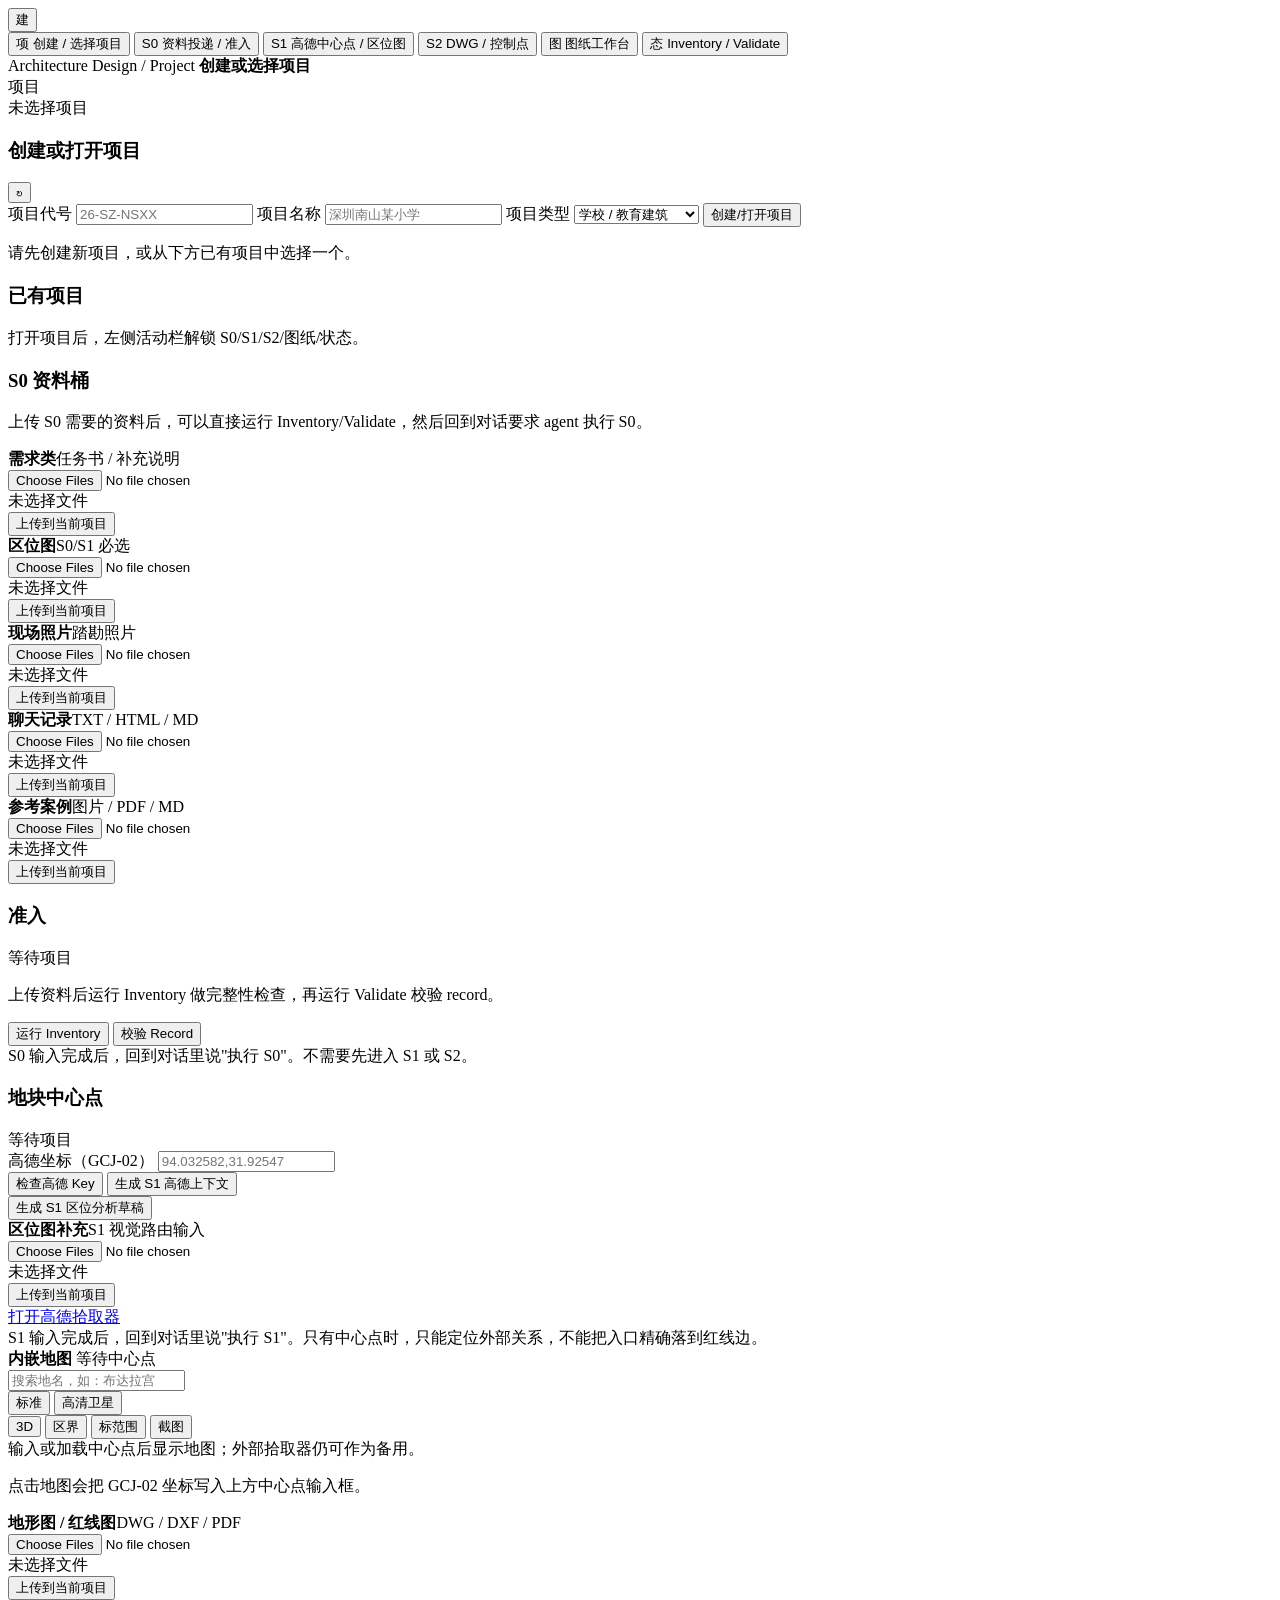
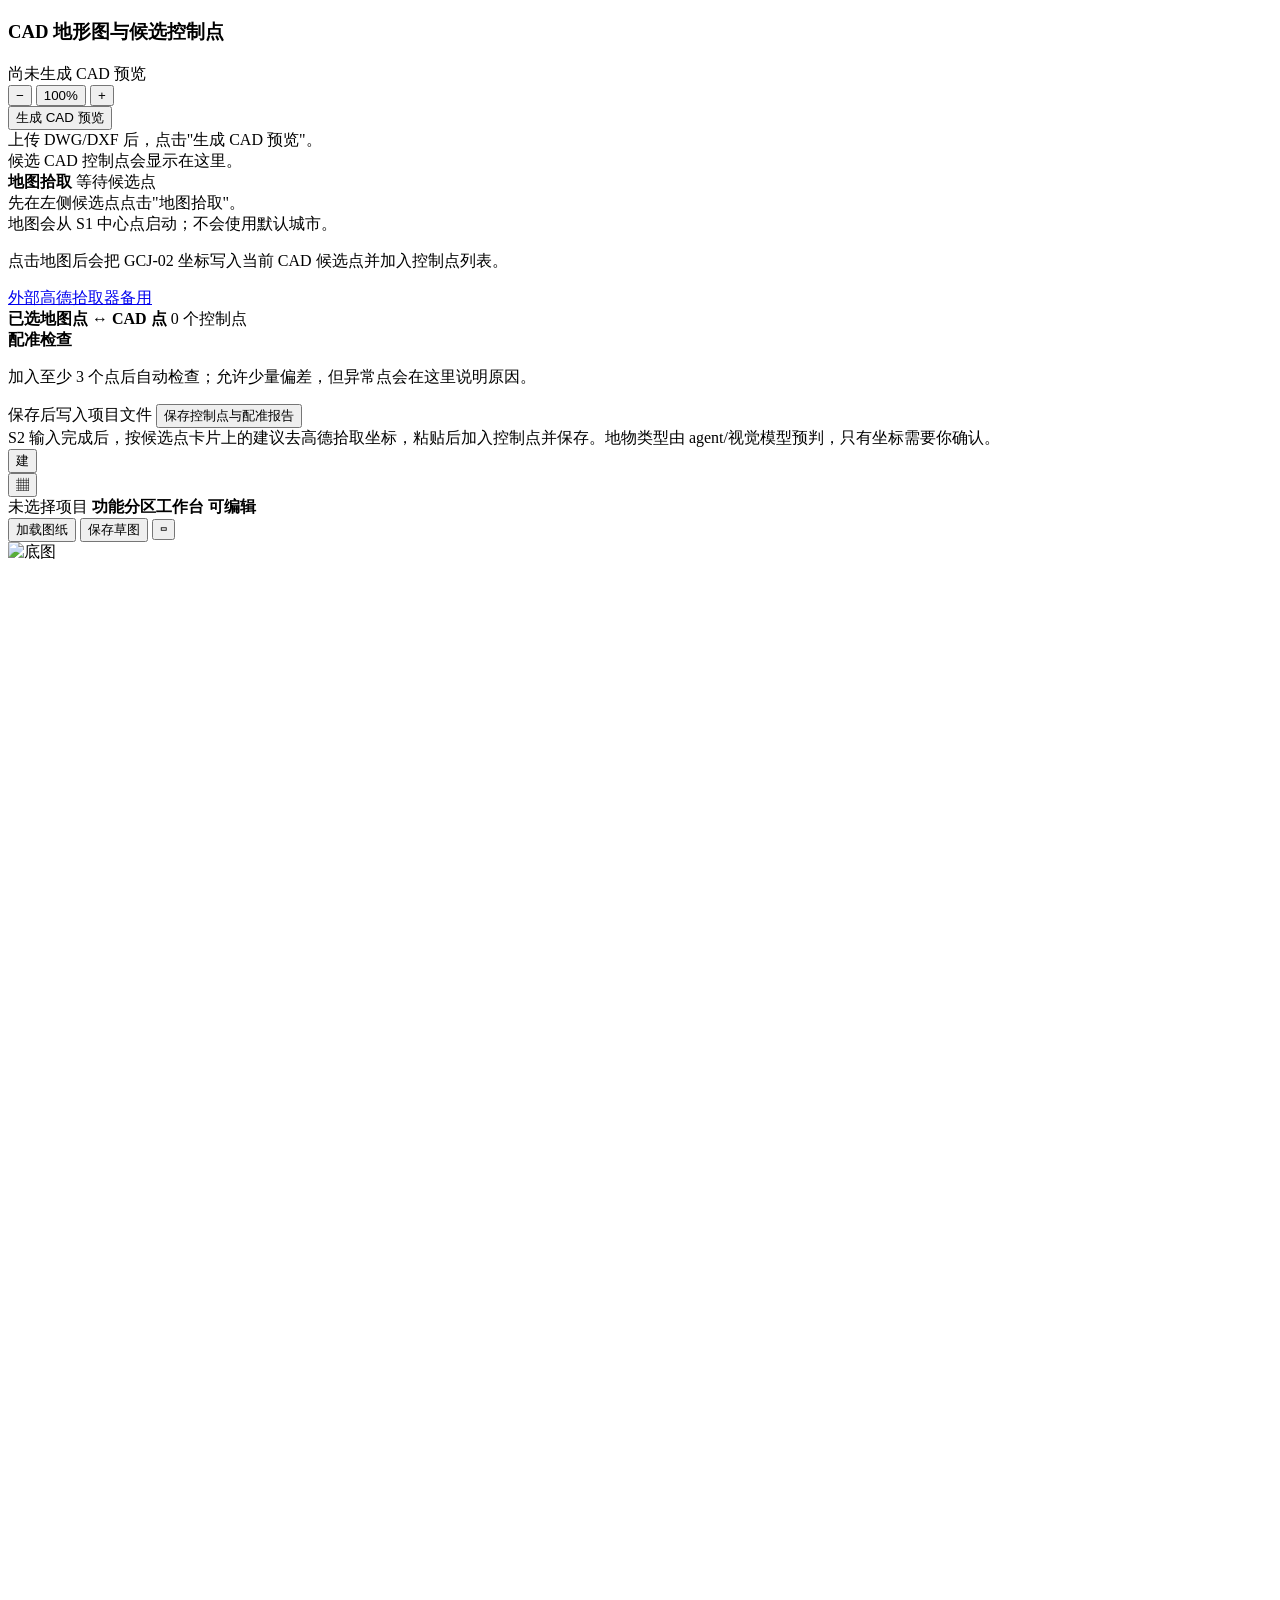
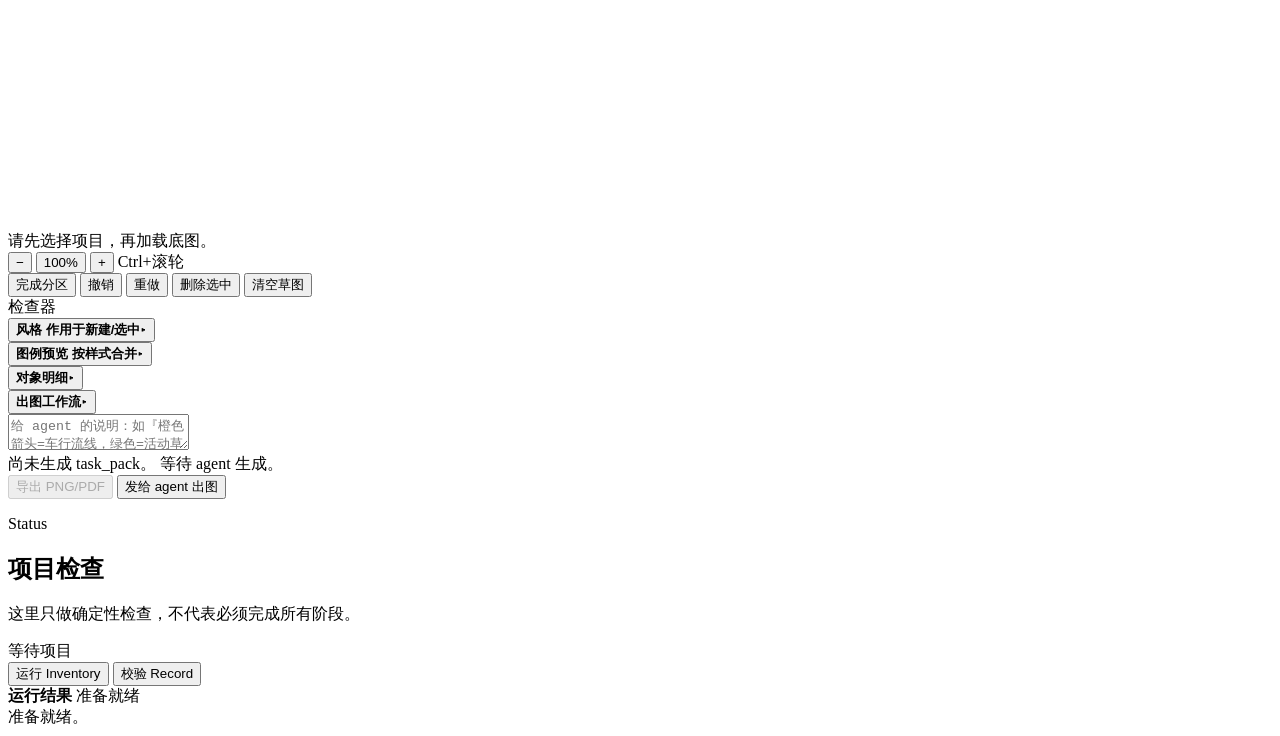
==== _tools/uploader/static/index.html @ 8efc7759 "feat(s1): add dual map mode, auto-draft, and coordinate fixes - Dual map mode: AMap standard + Tiand" ====
<!doctype html>
<html lang="zh-CN">
  <head>
    <meta charset="utf-8">
    <meta name="viewport" content="width=device-width, initial-scale=1">
    <title>Architecture Intake</title>
    <link rel="preconnect" href="https://fonts.googleapis.com">
    <link rel="preconnect" href="https://fonts.gstatic.com" crossorigin>
    <link href="https://fonts.googleapis.com/css2?family=IBM+Plex+Mono:wght@400;500;600&family=IBM+Plex+Sans+SC:wght@400;500;600;700&display=swap" rel="stylesheet">
    <link rel="stylesheet" href="/style.css">
    <link rel="stylesheet" href="/workbench/workbench.css">
    <script src="https://webapi.amap.com/loader.js"></script>
  </head>
  <body>
    <main class="studio-shell">
      <nav class="studio-act" aria-label="主导航">
        <button class="studio-logo" id="studioLogo" type="button" title="Architecture Design">建</button>
        <div class="studio-act-scroll">
          <button class="stage-tab studio-act-btn active" id="tabProject" data-page="project">
            <span class="glyph">项</span>
            <span class="tip">创建 / 选择项目</span>
          </button>
          <button class="stage-tab studio-act-btn locked" id="tabS0" data-page="s0">
            <span class="glyph">S0</span>
            <span class="tip">资料投递 / 准入</span>
          </button>
          <button class="stage-tab studio-act-btn locked" id="tabS1" data-page="s1">
            <span class="glyph">S1</span>
            <span class="tip">高德中心点 / 区位图</span>
          </button>
          <button class="stage-tab studio-act-btn locked" id="tabS2" data-page="s2">
            <span class="glyph">S2</span>
            <span class="tip">DWG / 控制点</span>
          </button>
          <button class="stage-tab studio-act-btn locked" id="tabWorkbench" data-page="workbench">
            <span class="glyph">图</span>
            <span class="tip">图纸工作台</span>
          </button>
          <button class="stage-tab studio-act-btn locked" id="tabStatus" data-page="status">
            <span class="glyph">态</span>
            <span class="tip">Inventory / Validate</span>
          </button>
        </div>
      </nav>

      <section class="studio-main">
        <header class="studio-top">
          <div class="studio-title">
            <span class="crumb" id="studioCrumb">Architecture Design / Project</span>
            <b id="studioTitle">创建或选择项目</b>
          </div>
          <span class="studio-badge" id="studioPageBadge">项目</span>
          <span class="studio-spacer"></span>
          <div class="status-pill" id="activeProject">未选择项目</div>
        </header>

        <section class="studio-pages page-shell">

          <section class="page active" data-page="project">
            <div class="studio-page-grid">
              <section class="studio-card">
                <div class="amap-head">
                  <h3>创建或打开项目</h3>
                  <button id="refreshProjects" class="icon-button" title="刷新项目">↻</button>
                </div>
                <div class="form-grid">
                  <label>
                    <span>项目代号</span>
                    <input id="projectCode" placeholder="26-SZ-NSXX" autocomplete="off">
                  </label>
                  <label>
                    <span>项目名称</span>
                    <input id="projectName" placeholder="深圳南山某小学" autocomplete="off">
                  </label>
                  <label>
                    <span>项目类型</span>
                    <select id="projectType">
                      <option value="school">学校 / 教育建筑</option>
                      <option value="residential">住宅</option>
                      <option value="commercial">商业 / 办公</option>
                      <option value="park">公园 / 景观</option>
                      <option value="street_scape">街角 / 街道更新</option>
                      <option value="renovation">改造 / 更新</option>
                      <option value="hospital">医院 / 医疗</option>
                      <option value="cultural">文化建筑</option>
                      <option value="industrial">产业 / 工业</option>
                      <option value="cultural_tourism">文旅 / 多节点项目</option>
                      <option value="unknown">暂不确定</option>
                    </select>
                  </label>
                  <button id="createProject" class="primary">创建/打开项目</button>
                </div>
                <p class="active-note" id="projectHint">请先创建新项目，或从下方已有项目中选择一个。</p>
              </section>
              <section class="studio-card">
                <h3>已有项目</h3>
                <div class="project-list" id="projectList"></div>
                <div class="handoff-note">打开项目后，左侧活动栏解锁 S0/S1/S2/图纸/状态。</div>
              </section>
            </div>
          </section>

          <section class="page" data-page="s0">
            <div class="studio-page-grid">
              <section class="studio-card">
                <h3>S0 资料桶</h3>
                <p id="s0Hint">上传 S0 需要的资料后，可以直接运行 Inventory/Validate，然后回到对话要求 agent 执行 S0。</p>
                <div class="grid stage-grid">
                  <article class="bucket" data-bucket="briefing">
                    <div class="bucket-head"><b>需求类</b><span>任务书 / 补充说明</span></div>
                    <input type="file" multiple>
                    <div class="bucket-state">未选择文件</div>
                    <button>上传到当前项目</button>
                  </article>
                  <article class="bucket required" data-bucket="location_map">
                    <div class="bucket-head"><b>区位图</b><span>S0/S1 必选</span></div>
                    <input type="file" accept=".png,.jpg,.jpeg,.pdf" multiple>
                    <div class="bucket-state">未选择文件</div>
                    <button>上传到当前项目</button>
                  </article>
                  <article class="bucket" data-bucket="site_photo">
                    <div class="bucket-head"><b>现场照片</b><span>踏勘照片</span></div>
                    <input type="file" accept=".jpg,.jpeg,.png,.heic" multiple>
                    <div class="bucket-state">未选择文件</div>
                    <button>上传到当前项目</button>
                  </article>
                  <article class="bucket" data-bucket="chat">
                    <div class="bucket-head"><b>聊天记录</b><span>TXT / HTML / MD</span></div>
                    <input type="file" accept=".txt,.html,.md" multiple>
                    <div class="bucket-state">未选择文件</div>
                    <button>上传到当前项目</button>
                  </article>
                  <article class="bucket" data-bucket="reference">
                    <div class="bucket-head"><b>参考案例</b><span>图片 / PDF / MD</span></div>
                    <input type="file" multiple>
                    <div class="bucket-state">未选择文件</div>
                    <button>上传到当前项目</button>
                  </article>
                </div>
              </section>
              <aside class="studio-card">
                <div class="amap-head">
                  <h3>准入</h3>
                  <div class="gate" id="gateStatus">等待项目</div>
                </div>
                <p>上传资料后运行 Inventory 做完整性检查，再运行 Validate 校验 record。</p>
                <div class="action-row">
                  <button id="runInventory" class="primary">运行 Inventory</button>
                  <button id="runValidate">校验 Record</button>
                </div>
                <div class="handoff-note">
                  S0 输入完成后，回到对话里说"执行 S0"。不需要先进入 S1 或 S2。
                </div>
              </aside>
            </div>
          </section>

          <section class="page" data-page="s1">
            <div class="studio-page-grid">
              <aside class="studio-card">
                <div class="amap-head">
                  <h3>地块中心点</h3>
                  <span id="amapStatus">等待项目</span>
                </div>
                <label>
                  <span>高德坐标（GCJ-02）</span>
                  <input id="centerLocation" placeholder="94.032582,31.92547" autocomplete="off">
                </label>
                <div class="inline-actions">
                  <button id="checkAmap">检查高德 Key</button>
                  <button id="saveCenter" class="primary">生成 S1 高德上下文</button>
                </div>
                <div class="inline-actions">
                  <button id="autoDraftS1" class="primary">生成 S1 区位分析草稿</button>
                </div>
                <article class="bucket required" data-bucket="location_map">
                  <div class="bucket-head"><b>区位图补充</b><span>S1 视觉路由输入</span></div>
                  <input type="file" accept=".png,.jpg,.jpeg,.pdf" multiple>
                  <div class="bucket-state">未选择文件</div>
                  <button>上传到当前项目</button>
                </article>
                <a class="button-link" href="https://lbs.amap.com/tools/picker?utm_source=chatgpt.com" target="_blank" rel="noreferrer">打开高德拾取器</a>
                <div class="handoff-note">
                  S1 输入完成后，回到对话里说"执行 S1"。只有中心点时，只能定位外部关系，不能把入口精确落到红线边。
                </div>
              </aside>
              <section class="amap-panel" id="s1AmapPanel">
                <div class="amap-head">
                  <b>内嵌地图</b>
                  <span id="s1AmapStatus">等待中心点</span>
                </div>
                <div class="amap-toolbar-row">
                  <div class="amap-search-wrap">
                    <input id="s1AmapSearch" placeholder="搜索地名，如：布达拉宫" autocomplete="off">
                    <div id="s1AmapSearchResults" class="amap-search-results" hidden></div>
                  </div>
                </div>
                <div class="amap-toolbar-row">
                  <div class="amap-toggle-group">
                    <button id="s1MapStd" class="amap-toggle-btn active" title="标准地图">标准</button>
                    <button id="s1MapTdt" class="amap-toggle-btn" title="天地图高清卫星">高清卫星</button>
                  </div>
                  <button id="s1Map3D" class="amap-sm-btn" title="切换3D视角">3D</button>
                  <button id="s1DistrictBtn" class="amap-sm-btn" title="显示行政区边界">区界</button>
                  <button id="s1DrawBtn" class="amap-sm-btn" title="标记范围">标范围</button>
                  <button id="s1ScreenshotBtn" class="amap-sm-btn" title="截图保存">截图</button>
                </div>
                <div class="amap-map" id="s1AmapMap">
                  <div class="map-empty">输入或加载中心点后显示地图；外部拾取器仍可作为备用。</div>
                </div>
                <div class="amap-map" id="s1TdtMap" style="display:none">
                  <div class="map-empty">天地图高清卫星</div>
                </div>
                <p class="amap-geocoder-result" id="s1AmapGeocoder"></p>
                <p class="map-hint" id="s1AmapHint">点击地图会把 GCJ-02 坐标写入上方中心点输入框。</p>
              </section>
            </div>
          </section>

          <section class="page" data-page="s2">
            <section class="s2-upload-row">
              <article class="bucket" data-bucket="topography">
                <div class="bucket-head"><b>地形图 / 红线图</b><span>DWG / DXF / PDF</span></div>
                <input type="file" multiple>
                <div class="bucket-state">未选择文件</div>
                <button>上传到当前项目</button>
              </article>
            </section>

            <div class="stale-banner" id="controlPointStaleBanner" hidden></div>

            <div class="studio-page-grid wide-left">
              <section class="studio-card cad-preview-panel">
                <div class="box-head">
                  <div>
                    <h3>CAD 地形图与候选控制点</h3>
                    <span id="cadPreviewStatus">尚未生成 CAD 预览</span>
                  </div>
                  <div class="cad-preview-actions">
                    <div class="cad-zoom-controls" aria-label="CAD 预览缩放">
                      <button id="cadZoomOut" type="button" title="缩小 CAD 预览">−</button>
                      <button id="cadZoomReset" type="button" title="重置 CAD 预览缩放">100%</button>
                      <button id="cadZoomIn" type="button" title="放大 CAD 预览">+</button>
                    </div>
                    <button id="runCadPreview" class="primary">生成 CAD 预览</button>
                  </div>
                </div>
                <div class="cad-preview-layout">
                  <div class="cad-preview-frame" id="cadPreviewFrame">
                    <div class="control-empty">上传 DWG/DXF 后，点击"生成 CAD 预览"。</div>
                  </div>
                  <div class="cad-candidate-list" id="cadCandidateList">
                    <div class="control-empty">候选 CAD 控制点会显示在这里。</div>
                  </div>
                </div>
              </section>

              <aside class="spatial-box s2-control-panel">
                <div class="amap-panel s2-map-panel" id="s2AmapPanel">
                  <div class="amap-head">
                    <b>地图拾取</b>
                    <span id="s2AmapStatus">等待候选点</span>
                  </div>
                  <div class="active-candidate" id="s2ActiveCandidate">先在左侧候选点点击"地图拾取"。</div>
                  <div class="amap-map" id="s2AmapMap">
                    <div class="map-empty">地图会从 S1 中心点启动；不会使用默认城市。</div>
                  </div>
                  <p class="map-hint" id="s2AmapHint">点击地图后会把 GCJ-02 坐标写入当前 CAD 候选点并加入控制点列表。</p>
                  <a class="map-fallback" href="https://lbs.amap.com/tools/picker?utm_source=chatgpt.com" target="_blank" rel="noreferrer">外部高德拾取器备用</a>
                </div>
                <div class="box-head">
                  <b>已选地图点 ↔ CAD 点</b>
                  <span id="controlStatus">0 个控制点</span>
                </div>
                <div class="control-list" id="controlList"></div>
                <div class="alignment-panel" id="alignmentPanel">
                  <b>配准检查</b>
                  <p>加入至少 3 个点后自动检查；允许少量偏差，但异常点会在这里说明原因。</p>
                </div>
                <div class="inline-actions">
                  <span class="save-hint">保存后写入项目文件</span>
                  <button id="saveControlPoints" class="primary">保存控制点与配准报告</button>
                </div>
              </aside>
            </div>

            <div class="handoff-note">
              S2 输入完成后，按候选点卡片上的建议去高德拾取坐标，粘贴后加入控制点并保存。地物类型由 agent/视觉模型预判，只有坐标需要你确认。
            </div>
          </section>

          <section class="page" data-page="workbench">
            <div class="wb3" id="drawingWorkbench">

              <!-- LEFT ACTIVITY RAIL -->
              <nav class="wb3-act">
                <button class="wb3-logo" id="wbHome" type="button" title="返回项目">建</button>
                <div class="wb3-act-scroll" id="drawingTabs" role="tablist" aria-label="技术图纸类型"></div>
                <input id="drawingType" type="hidden" value="functional_zoning">
                <div class="wb3-act-sep"></div>
                <div class="wb3-basewrap">
                  <button class="wb3-act-btn" id="toggleBasePanel" type="button" aria-expanded="false" title="底图设置">▦</button>
                  <div class="wb3-pop" id="basePanel" hidden>
                    <h5>底图设置</h5>
                    <label>底图路径<input id="baseImagePath" type="text" value="05_output/drawings/base/master_plan.jpg" autocomplete="off"></label>
                    <label>上传底图<input id="baseImageFile" type="file" accept=".jpg,.jpeg,.png"></label>
                    <button id="uploadBaseImage" class="wb3-btn">上传底图</button>
                  </div>
                </div>
              </nav>

              <!-- MAIN -->
              <div class="wb3-main">
                <header class="wb3-top">
                  <div class="wb3-title">
                    <span class="crumb" id="wbCrumb">未选择项目</span>
                    <b><span id="drawingWorkspaceTitle">功能分区工作台</span> <span class="wb3-badge workspace-state enabled" id="drawingWorkspaceState">可编辑</span></b>
                  </div>
                  <span class="wb3-spacer"></span>
                  <button class="wb3-btn" id="workbenchLoad" type="button">加载图纸</button>
                  <button class="wb3-btn primary" id="workbenchSave" type="button">保存草图</button>
                  <span class="wb3-topdiv"></span>
                  <button class="wb3-btn wb3-iconbtn on" id="toggleInspector" type="button" title="检查器面板">▭</button>
                </header>

                <div class="wb3-work" id="workbenchLayout">

                  <!-- CANVAS -->
                  <div class="wb3-stage-wrap">
                    <div class="workbench-canvas" id="workbenchCanvas">
                      <div class="workbench-stage" id="workbenchStage">
                        <img id="baseImage" alt="底图">
                        <svg id="sketchOverlay" viewBox="0 0 1 1" preserveAspectRatio="none"></svg>
                        <div class="workbench-empty" id="workbenchEmpty">请先选择项目，再加载底图。</div>
                      </div>
                    </div>
                    <div class="wb3-zoom">
                      <button id="canvasZoomOut" type="button">−</button>
                      <button class="wb3-zoomval" id="canvasZoomReset" type="button">100%</button>
                      <button id="canvasZoomIn" type="button">+</button>
                      <span class="wb3-zoomhint">Ctrl+滚轮</span>
                    </div>
                    <div class="wb3-dock">
                      <button class="key" id="finishObject" type="button">完成分区</button>
                      <span class="wb3-dockdiv"></span>
                      <button id="undoPoint" type="button">撤销</button>
                      <button id="redoAction" type="button">重做</button>
                      <span class="wb3-dockdiv"></span>
                      <button id="deleteObject" type="button">删除选中</button>
                      <button id="clearDraft" type="button">清空草图</button>
                    </div>
                    <div class="workbench-status" id="workbenchStatus" role="status" aria-live="polite"></div>
                  </div>

                  <!-- RIGHT INSPECTOR -->
                  <aside class="wb3-insp" id="workbenchInspector">
                    <div class="wb3-insp-head"><span>检查器</span></div>
                    <div class="wb3-insp-body">

                      <section class="wb3-sect open" data-sect="style">
                        <button class="wb3-sect-h" type="button"><b>风格 <span class="tag">作用于新建/选中</span></b><span class="chev">▸</span></button>
                        <div class="wb3-sect-c"><div class="drawing-specific-tools" id="drawingSpecificTools"></div></div>
                      </section>

                      <section class="wb3-sect open" data-sect="legend">
                        <button class="wb3-sect-h" type="button"><b>图例预览 <span class="tag">按样式合并</span></b><span class="chev">▸</span></button>
                        <div class="wb3-sect-c"><div id="zoneLegendPreview"></div></div>
                      </section>

                      <section class="wb3-sect open" data-sect="objects">
                        <button class="wb3-sect-h" type="button"><b>对象明细</b><span class="chev">▸</span></button>
                        <div class="wb3-sect-c"><div id="objectList" class="object-list"></div></div>
                      </section>

                      <section class="wb3-sect" data-sect="export">
                        <button class="wb3-sect-h" type="button"><b>出图工作流</b><span class="chev">▸</span></button>
                        <div class="wb3-sect-c">
                          <textarea id="taskUserNotes" rows="2" placeholder="给 agent 的说明：如『橙色箭头=车行流线，绿色=活动草坪』"></textarea>
                          <div class="wb3-flowrow">
                            <span class="wb3-flowstat" id="taskPackStatus">尚未生成 task_pack。</span>
                            <span class="wb3-flowstat" id="svgDraftStatus">等待 agent 生成。</span>
                          </div>
                          <object id="svgDraftPreview" type="image/svg+xml" data="" hidden></object>
                          <div class="wb3-flowbtns">
                            <button id="exportDrawing" class="wb3-btn" disabled>导出 PNG/PDF</button>
                            <button id="sendToAgent" class="wb3-btn primary">发给 agent 出图</button>
                          </div>
                        </div>
                      </section>

                    </div>
                  </aside>
                </div>
              </div>

              <!-- hidden elements JS depends on -->
              <div class="style-strip" id="styleStrip" hidden>当前风格：未加载</div>
              <p class="eyebrow" id="drawingWorkspaceDescription" hidden>标注功能区边界、名称和必要标签。</p>
              <div class="planned-workspace" id="plannedWorkspace" hidden>
                <b id="plannedTitle">该图纸工作台待设计</b>
                <p id="plannedDescription">请在对话中定义该图纸的对象类型、输入方式和输出目标后再启用。</p>
              </div>
              <div class="dirty-dialog" id="dirtyDialog" hidden role="dialog" aria-modal="true" aria-labelledby="dirtyDialogTitle">
                <div class="dirty-dialog-panel">
                  <b id="dirtyDialogTitle">当前图纸有未保存修改</b>
                  <p>切换图纸前，请选择如何处理当前草图。未完成的点位不会进入保存文件。</p>
                  <div class="dirty-dialog-actions">
                    <button id="dirtySaveSwitch" class="primary">保存并切换</button>
                    <button id="dirtyDiscardSwitch">丢弃并切换</button>
                    <button id="dirtyCancelSwitch">取消</button>
                  </div>
                </div>
              </div>
            </div>
          </section>

          <section class="page" data-page="status">
            <div class="page-head">
              <div>
                <p class="eyebrow">Status</p>
                <h2>项目检查</h2>
                <p>这里只做确定性检查，不代表必须完成所有阶段。</p>
              </div>
              <div class="gate" id="statusGate">等待项目</div>
            </div>

            <section class="panel action-panel">
              <div class="action-row">
                <button id="runInventoryStatus" class="primary">运行 Inventory</button>
                <button id="runValidateStatus">校验 Record</button>
              </div>
            </section>

            <section class="result-panel">
              <div class="result-title">
                <b>运行结果</b>
                <span id="resultHint">准备就绪</span>
              </div>
              <div id="output" class="human-output">准备就绪。</div>
            </section>
          </section>

        </section>
      </section>
    </main>
    <script src="/app.js"></script>
    <script src="/workbench/workbench_model.js"></script>
    <script src="/workbench/workbench.js"></script>
  </body>
</html>
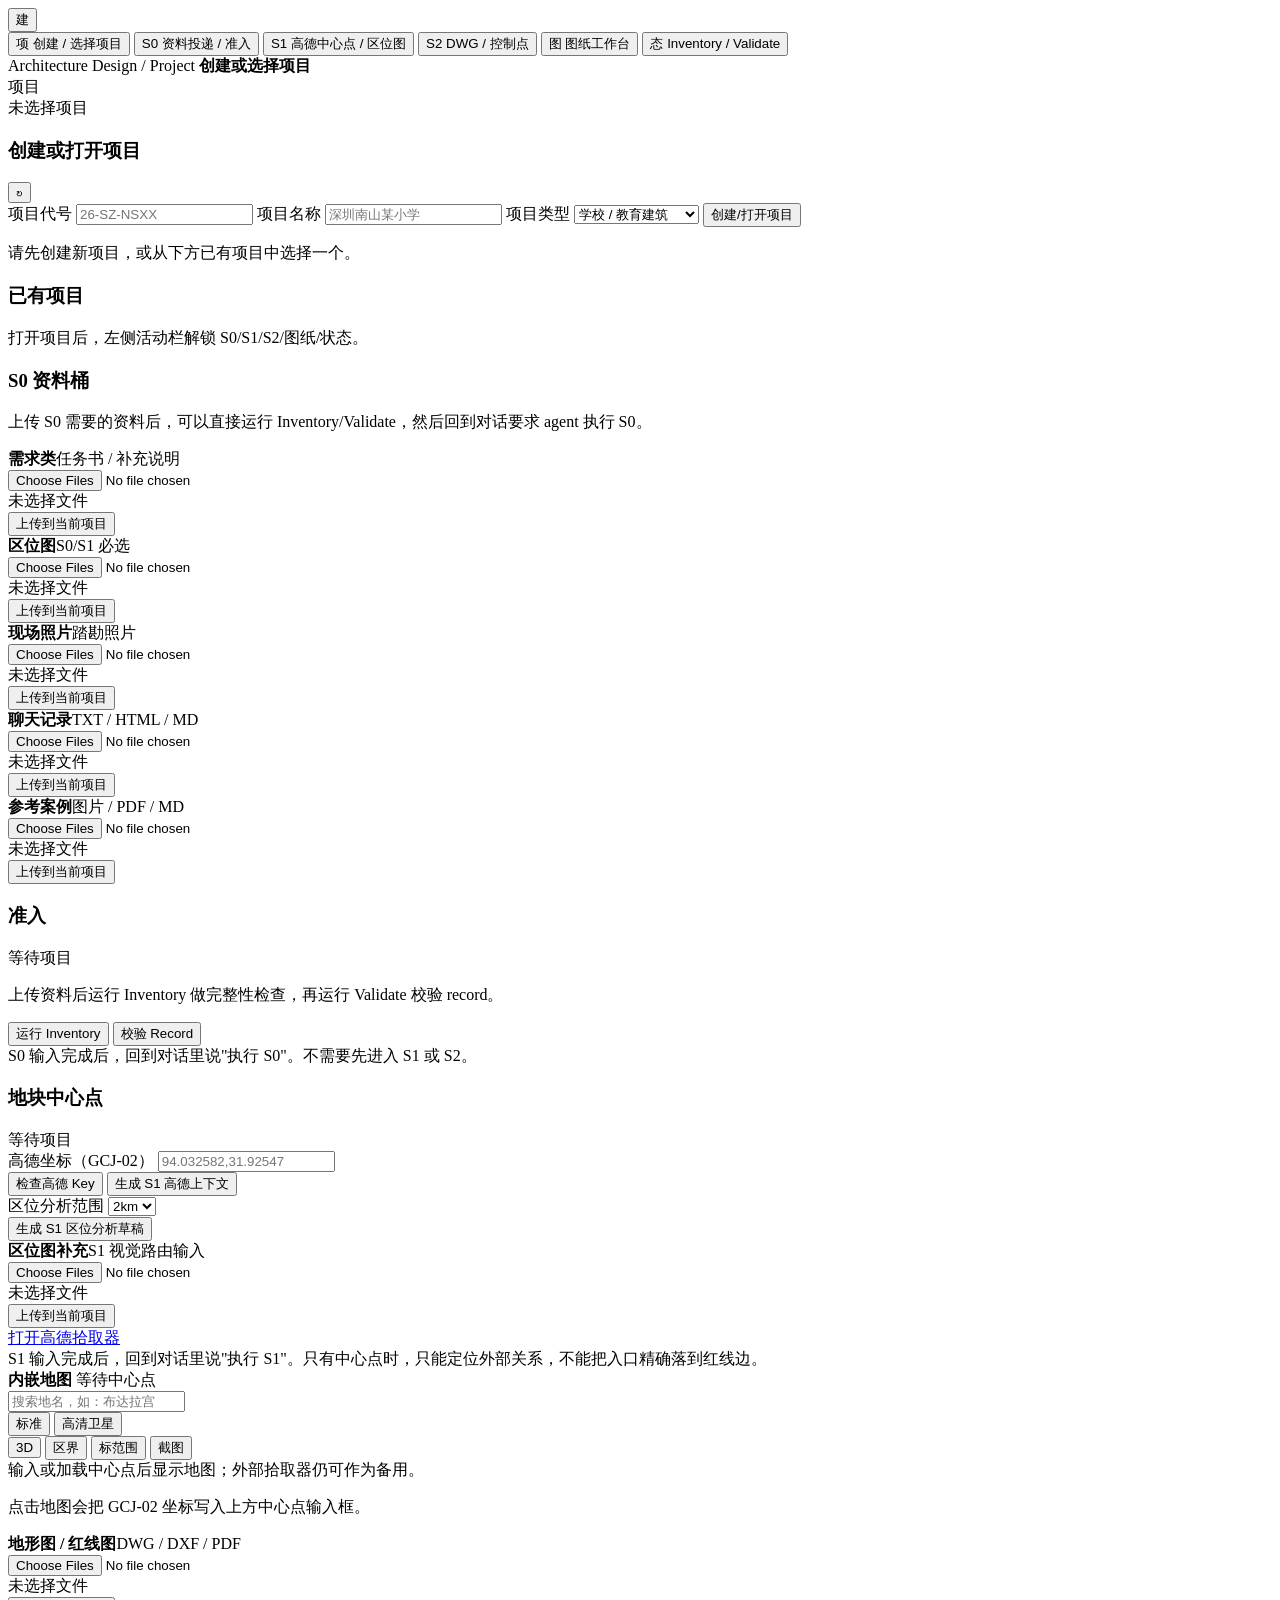
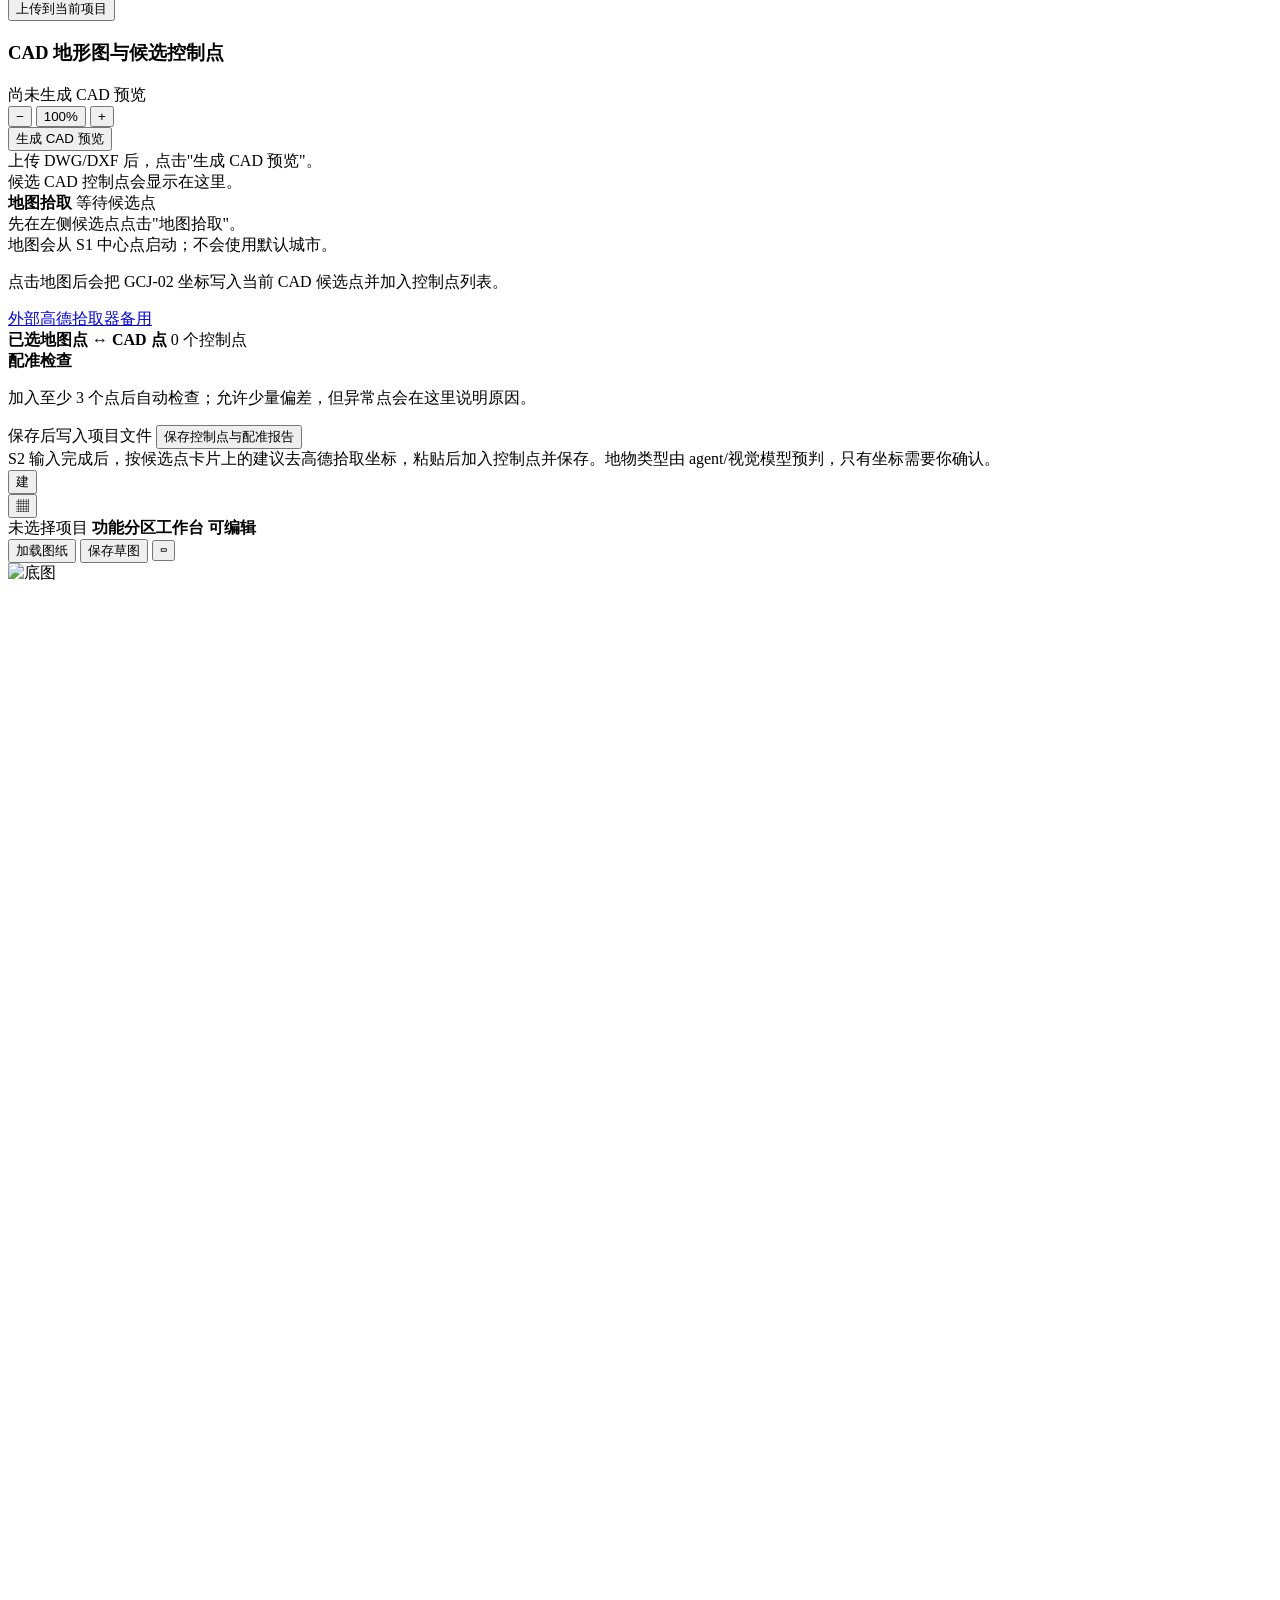
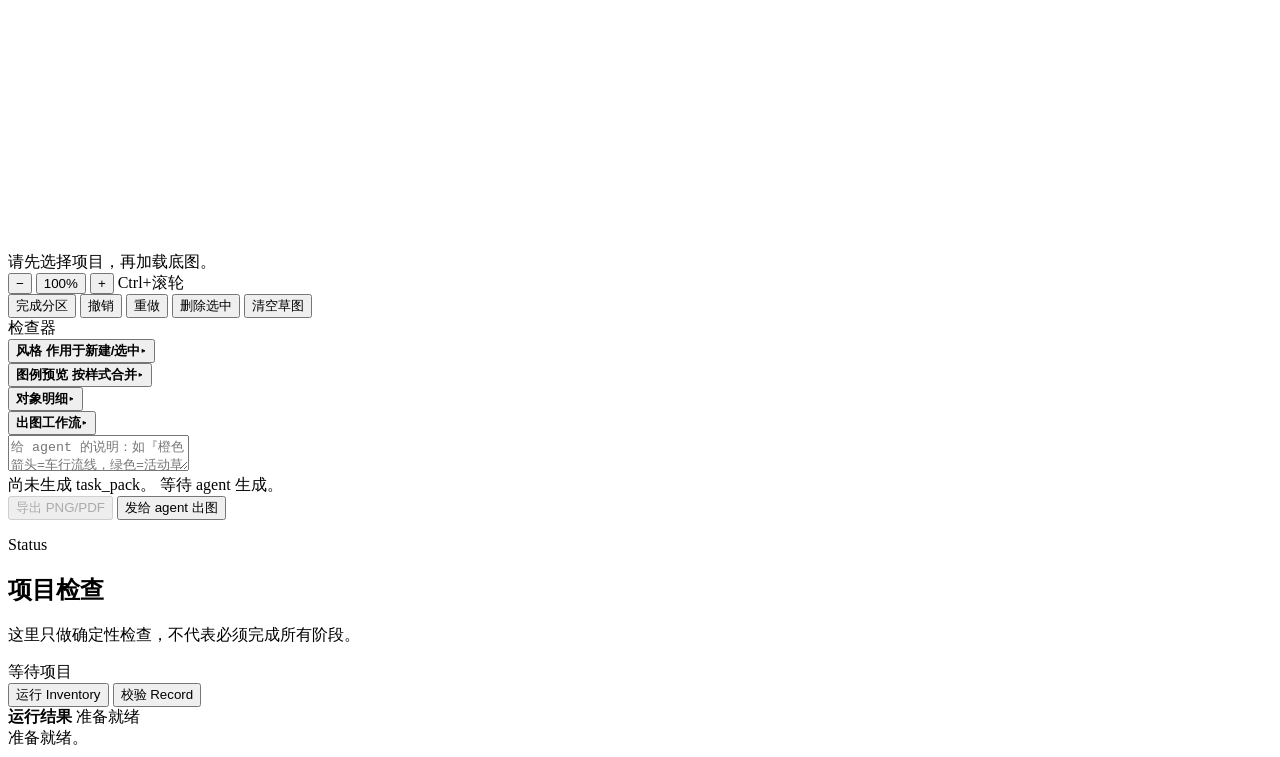
==== commit 1fb39ae0: "feat(s1): style location snapshot preview" ====
--- a/_tools/uploader/static/index.html
+++ b/_tools/uploader/static/index.html
@@ -170,9 +170,17 @@
                   <button id="checkAmap">检查高德 Key</button>
                   <button id="saveCenter" class="primary">生成 S1 高德上下文</button>
                 </div>
+                <label>
+                  <span>区位分析范围</span>
+                  <select id="s1SnapshotRadius">
+                    <option value="2000" selected>2km</option>
+                    <option value="1000">1km</option>
+                  </select>
+                </label>
                 <div class="inline-actions">
                   <button id="autoDraftS1" class="primary">生成 S1 区位分析草稿</button>
                 </div>
+                <div id="s1SnapshotPreview" class="s1-snapshot-preview"></div>
                 <article class="bucket required" data-bucket="location_map">
                   <div class="bucket-head"><b>区位图补充</b><span>S1 视觉路由输入</span></div>
                   <input type="file" accept=".png,.jpg,.jpeg,.pdf" multiple>
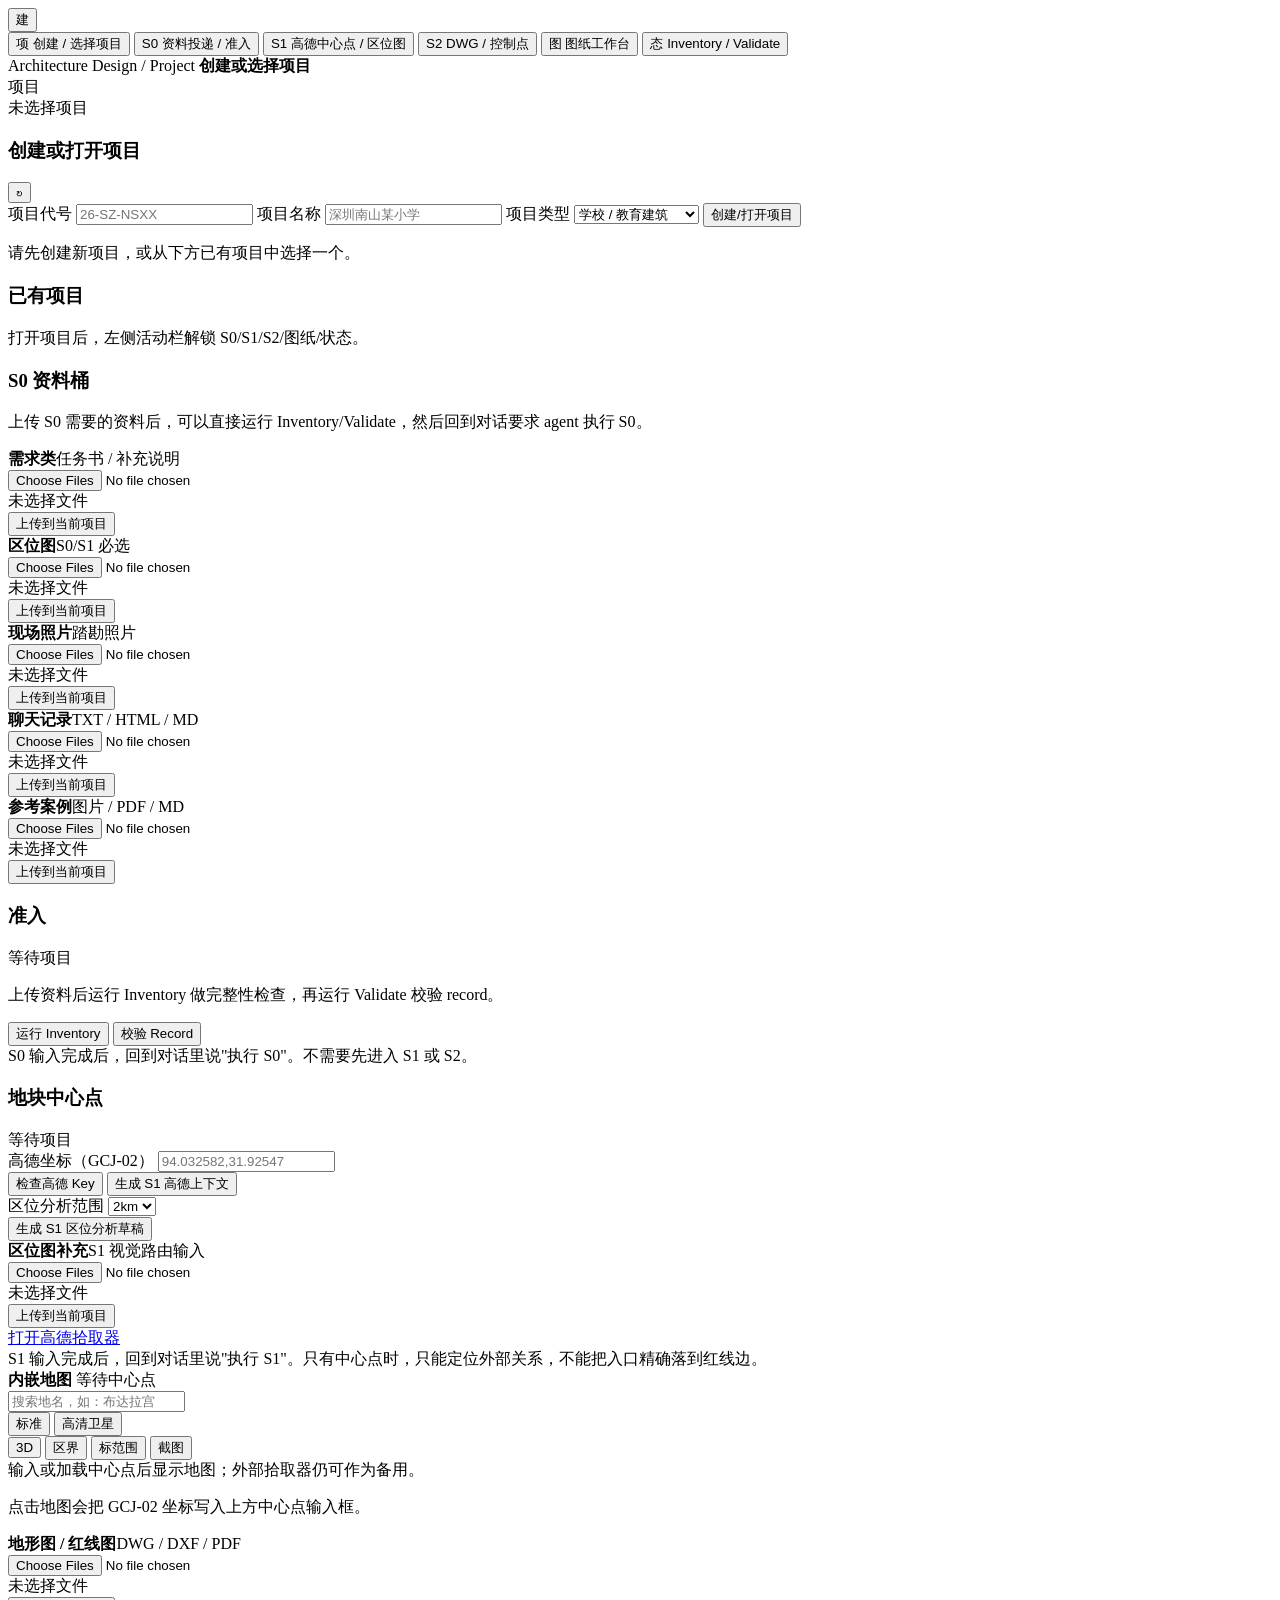
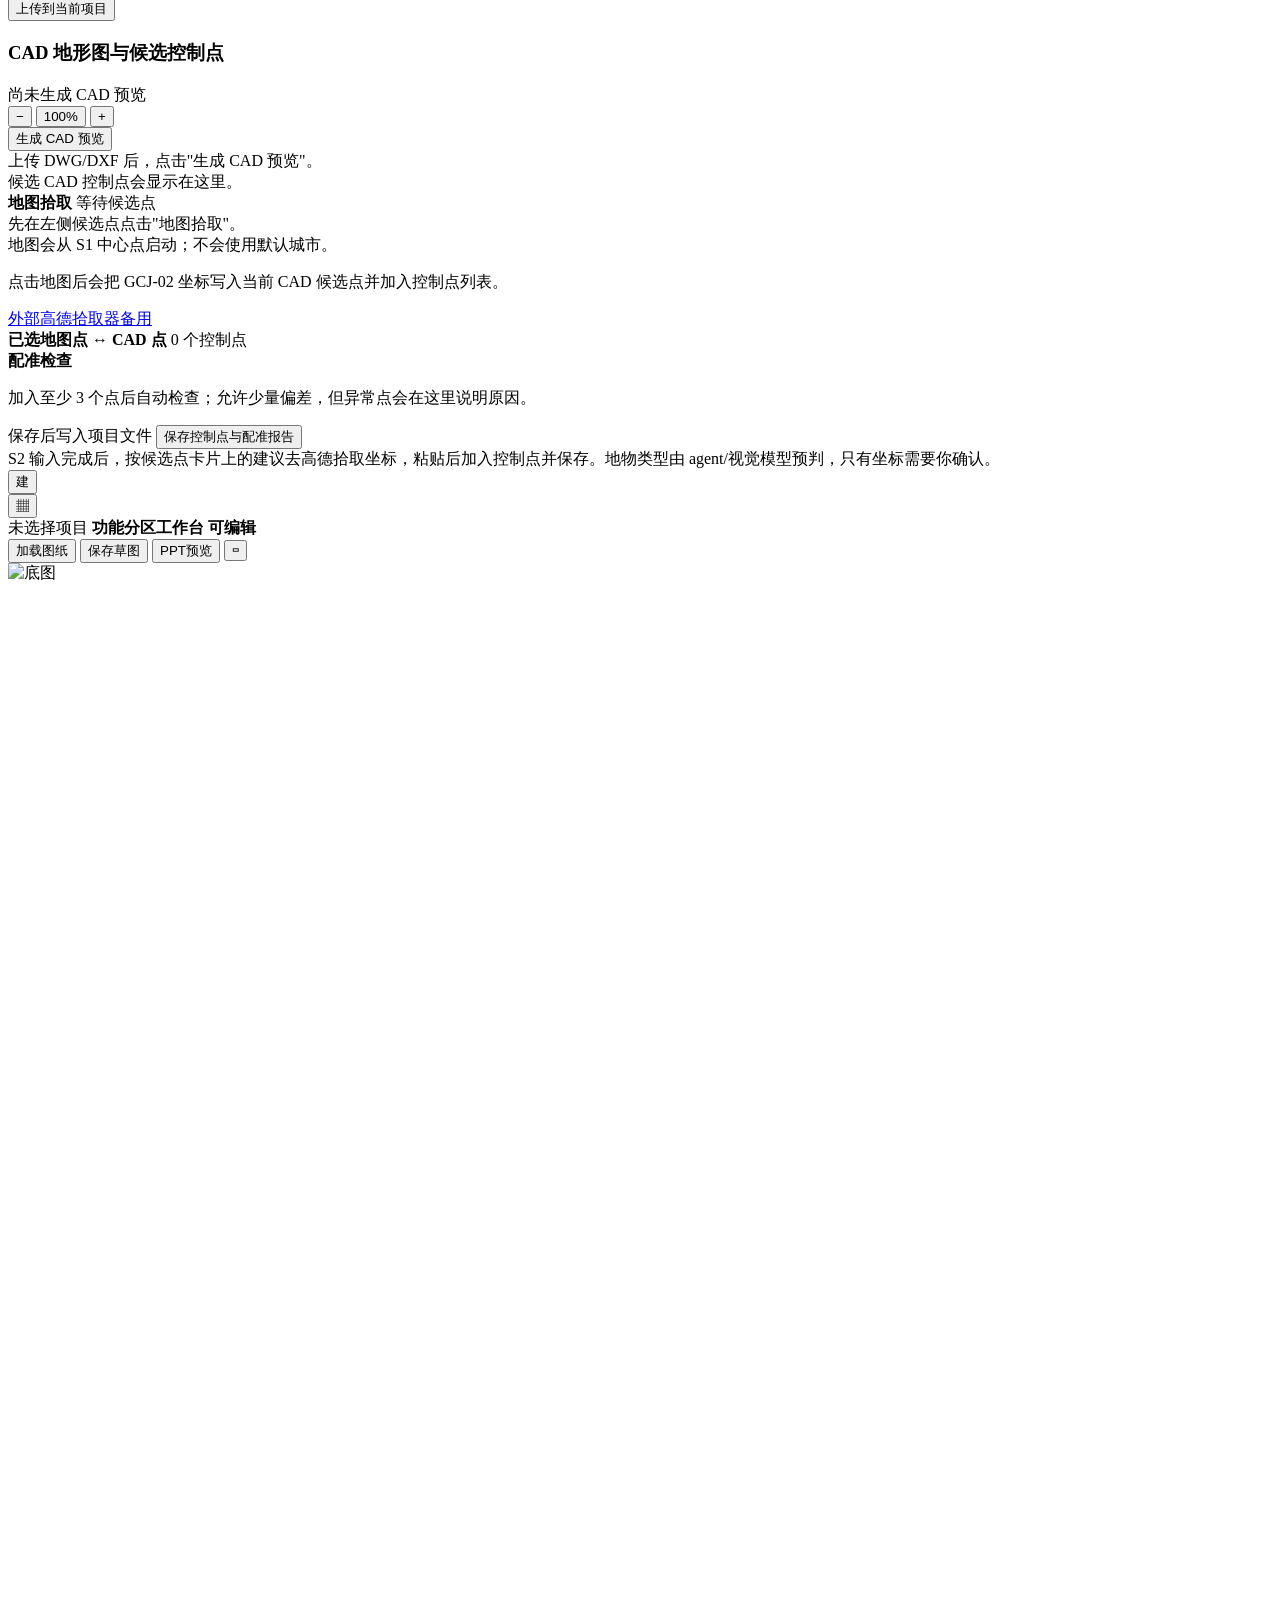
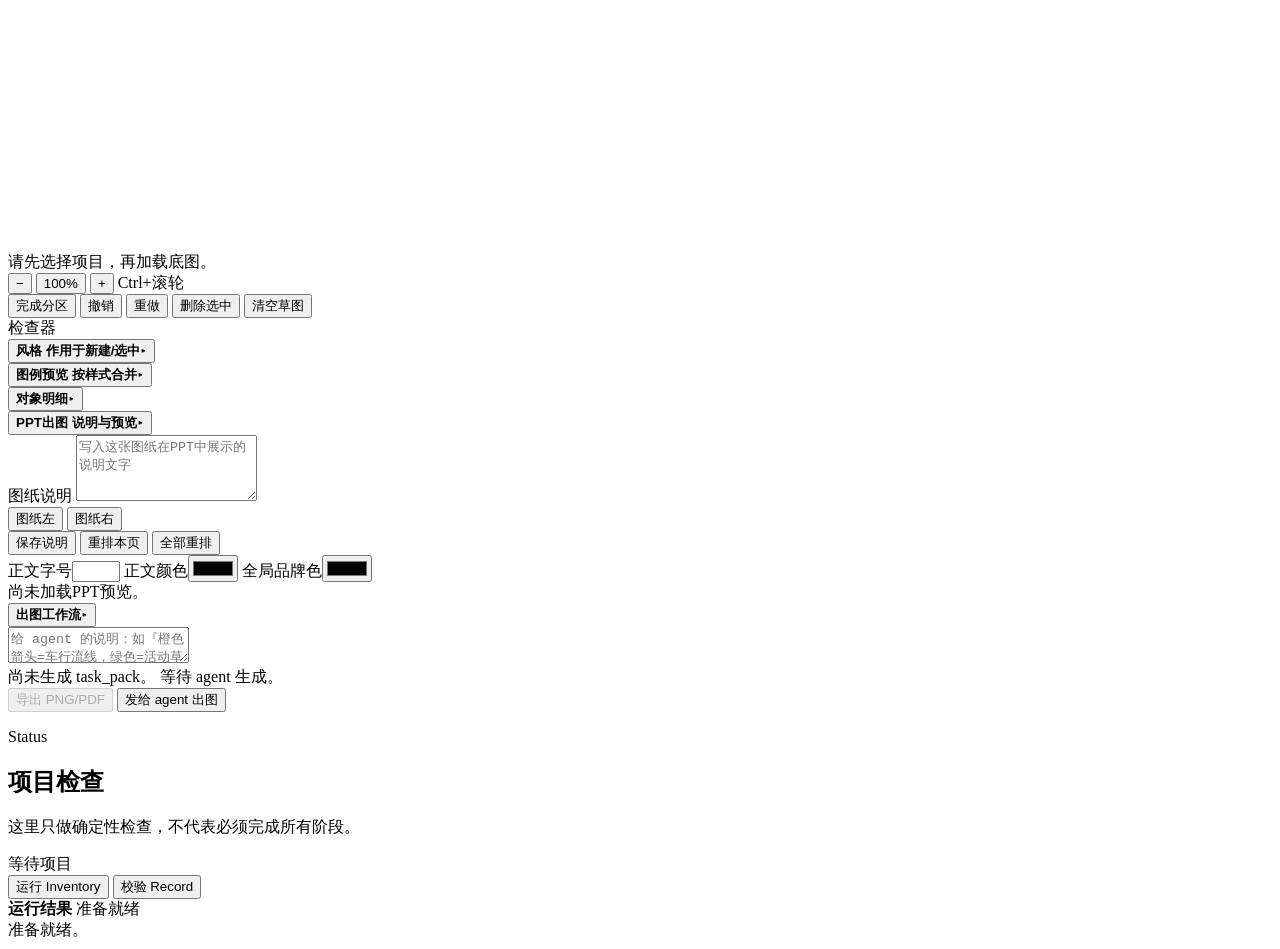
==== commit bf7da22d: "merge main and align location analysis workbench" ====
--- a/_tools/uploader/static/index.html
+++ b/_tools/uploader/static/index.html
@@ -327,6 +327,7 @@
                   <span class="wb3-spacer"></span>
                   <button class="wb3-btn" id="workbenchLoad" type="button">加载图纸</button>
                   <button class="wb3-btn primary" id="workbenchSave" type="button">保存草图</button>
+                  <button class="wb3-btn" id="togglePptPreview" type="button" aria-pressed="false">PPT预览</button>
                   <span class="wb3-topdiv"></span>
                   <button class="wb3-btn wb3-iconbtn on" id="toggleInspector" type="button" title="检查器面板">▭</button>
                 </header>
@@ -342,6 +343,11 @@
                         <div class="workbench-empty" id="workbenchEmpty">请先选择项目，再加载底图。</div>
                       </div>
                     </div>
+                    <div class="ppt-preview-panel" id="pptPreviewPanel" hidden>
+                      <div class="ppt-slide-shell">
+                        <div class="ppt-slide" id="pptSlidePreview" aria-label="PPT页面预览"></div>
+                      </div>
+                    </div>
                     <div class="wb3-zoom">
                       <button id="canvasZoomOut" type="button">−</button>
                       <button class="wb3-zoomval" id="canvasZoomReset" type="button">100%</button>
@@ -378,6 +384,31 @@
                       <section class="wb3-sect open" data-sect="objects">
                         <button class="wb3-sect-h" type="button"><b>对象明细</b><span class="chev">▸</span></button>
                         <div class="wb3-sect-c"><div id="objectList" class="object-list"></div></div>
+                      </section>
+
+                      <section class="wb3-sect open" data-sect="ppt">
+                        <button class="wb3-sect-h" type="button"><b>PPT出图 <span class="tag">说明与预览</span></b><span class="chev">▸</span></button>
+                        <div class="wb3-sect-c">
+                          <label class="ppt-text-field">
+                            <span>图纸说明</span>
+                            <textarea id="pptSlideText" rows="4" placeholder="写入这张图纸在PPT中展示的说明文字"></textarea>
+                          </label>
+                          <div class="ppt-template-picker" role="group" aria-label="PPT全局版式">
+                            <button type="button" data-ppt-template="drawing_left">图纸左</button>
+                            <button type="button" data-ppt-template="drawing_right">图纸右</button>
+                          </div>
+                          <div class="ppt-actions">
+                            <button id="savePptSlideText" class="wb3-btn" type="button">保存说明</button>
+                            <button id="pptReflowCurrent" class="wb3-btn" type="button">重排本页</button>
+                            <button id="pptReflowAll" class="wb3-btn" type="button">全部重排</button>
+                          </div>
+                          <div class="ppt-typography-controls" data-ppt-typography-controls="true">
+                            <label><span>正文字号</span><input id="pptTextFontSize" type="number" min="8" max="22" step="1"></label>
+                            <label><span>正文颜色</span><input id="pptTextColor" type="color"></label>
+                            <label><span>全局品牌色</span><input id="pptAccentColor" type="color"></label>
+                          </div>
+                          <div class="ppt-layout-status" id="pptLayoutStatus">尚未加载PPT预览。</div>
+                        </div>
                       </section>
 
                       <section class="wb3-sect" data-sect="export">
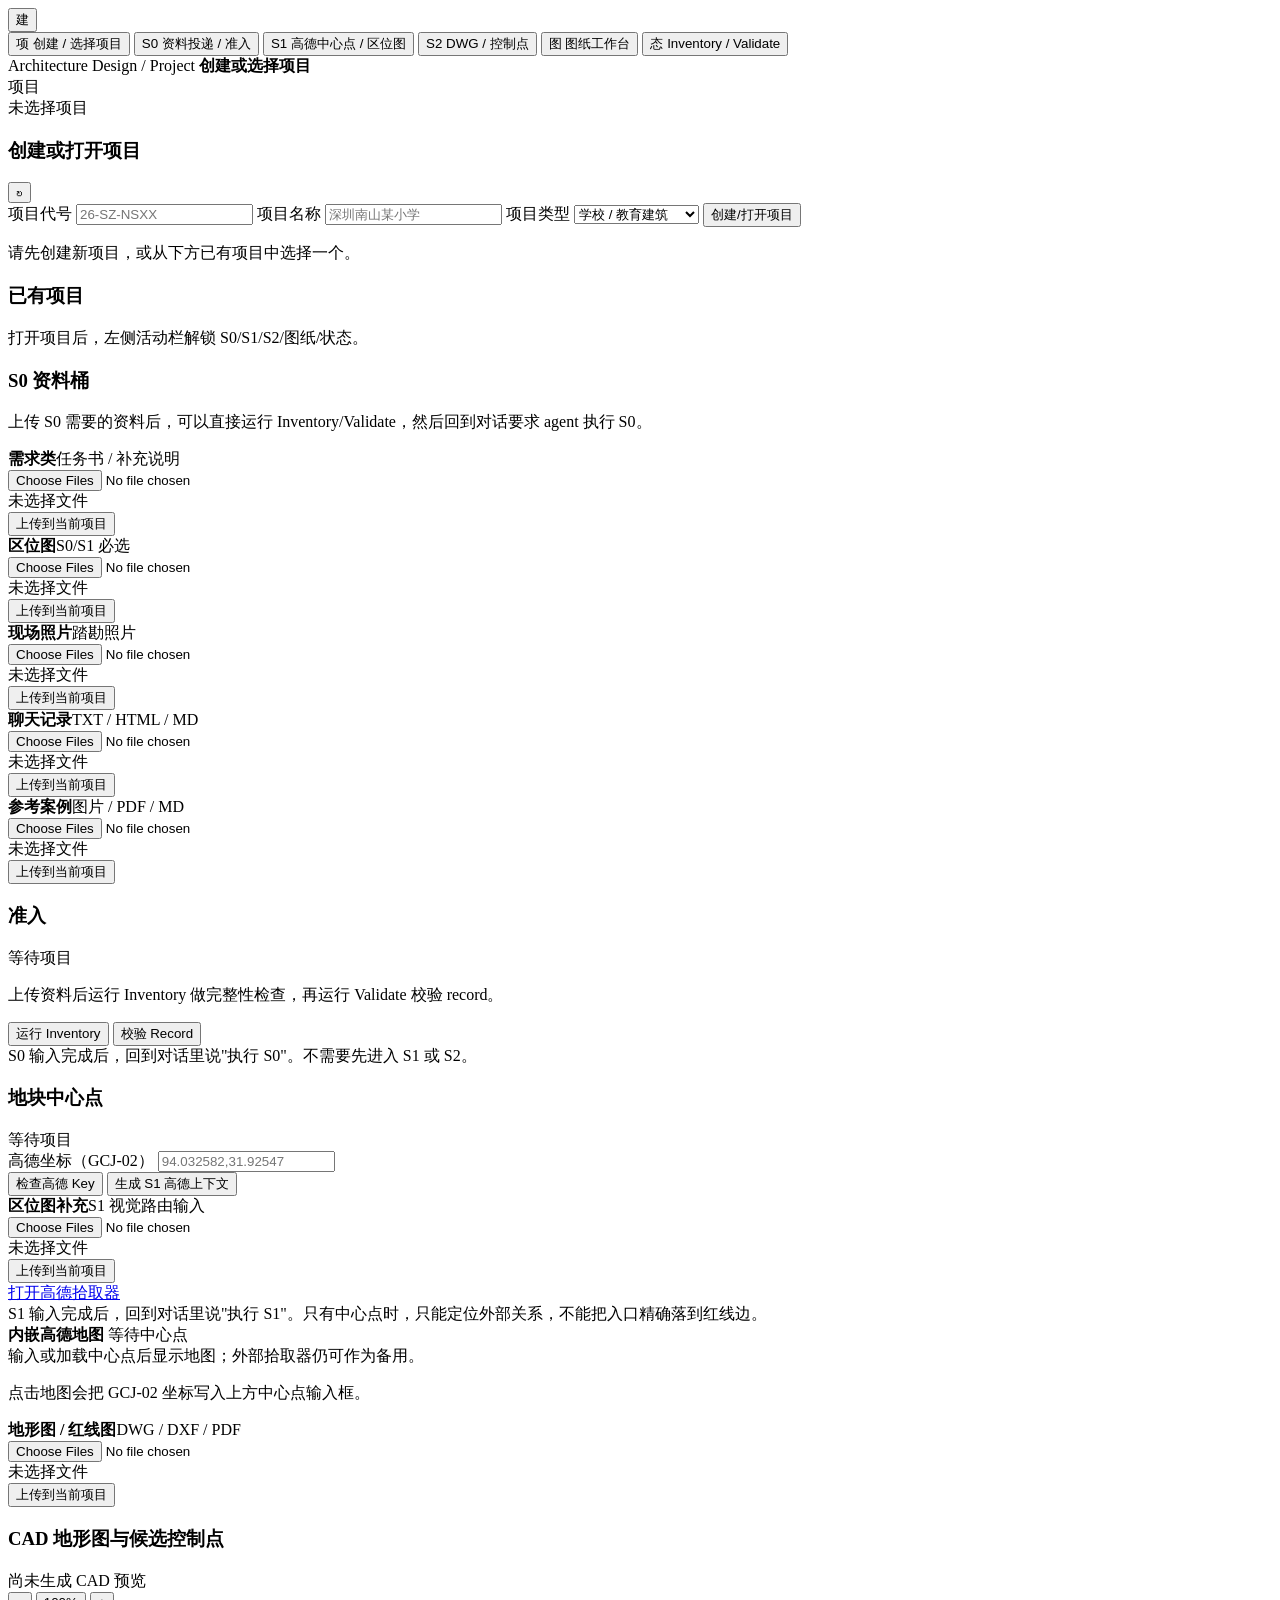
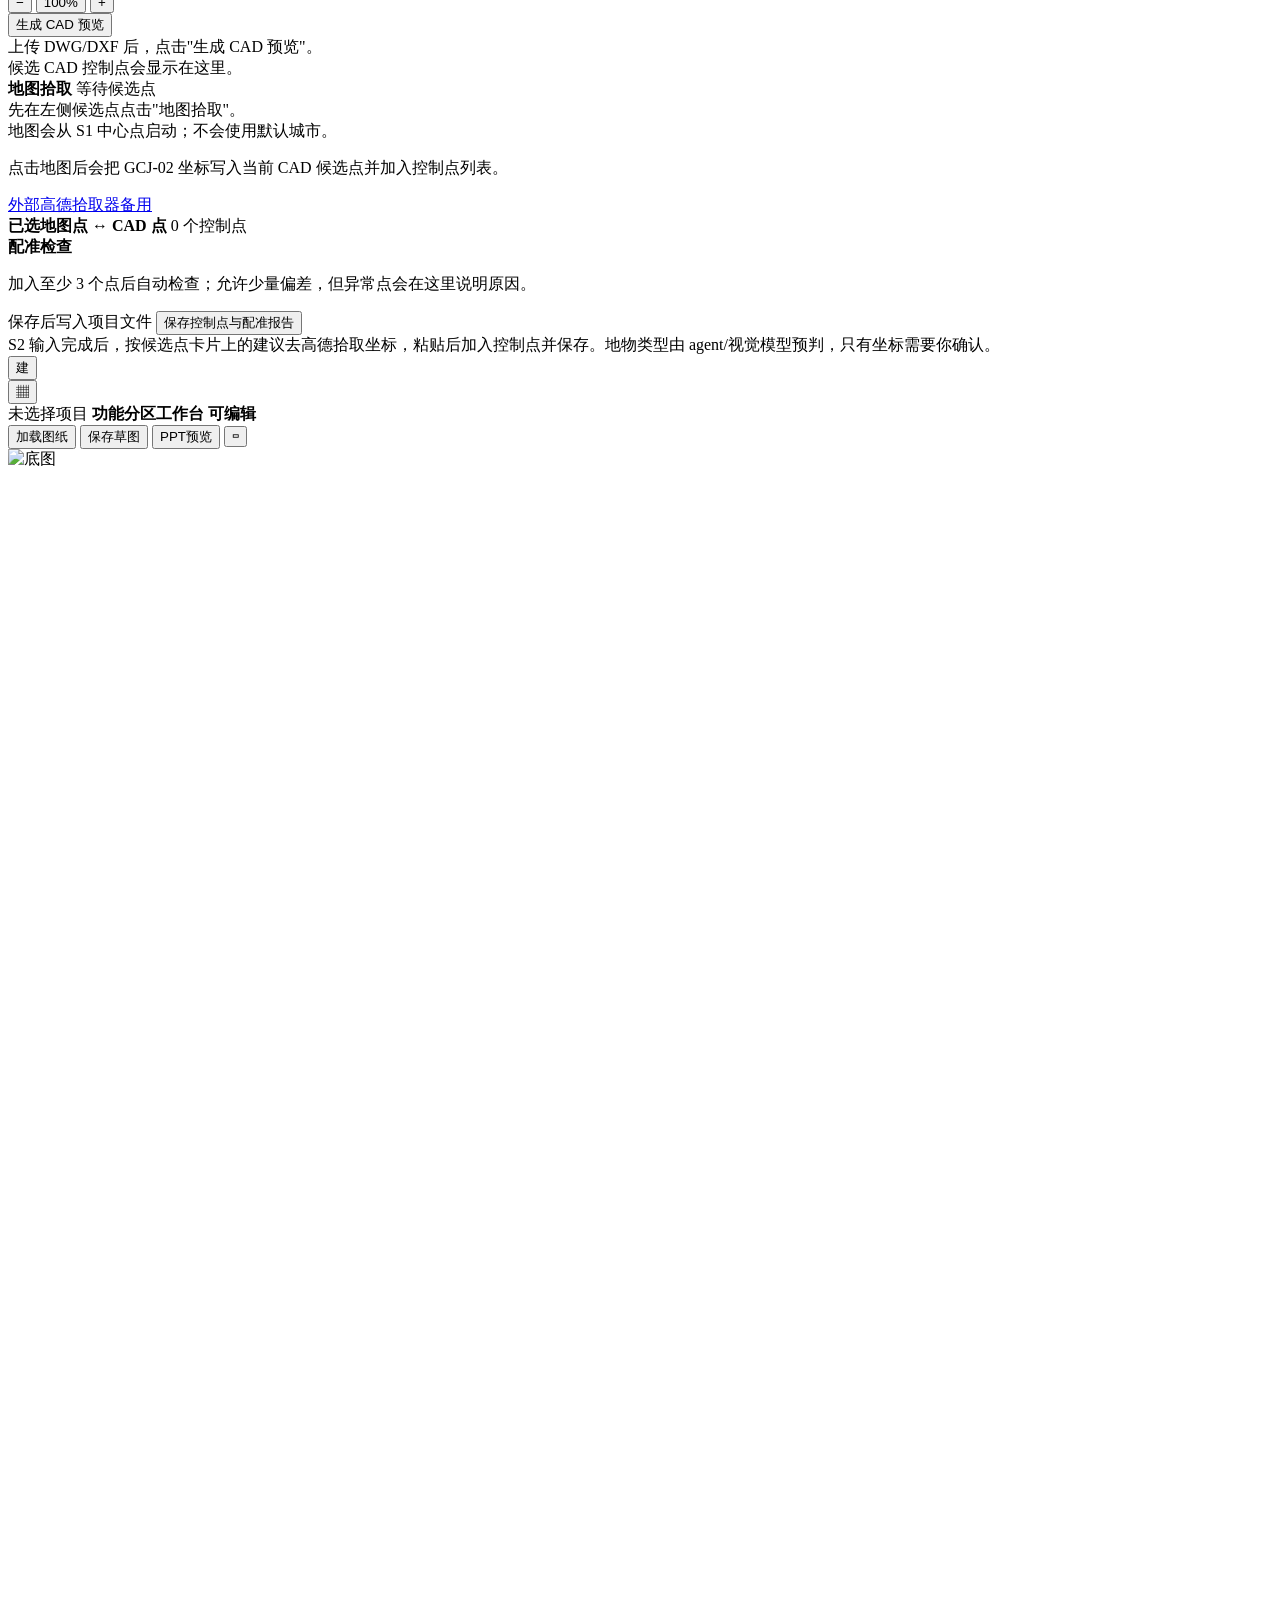
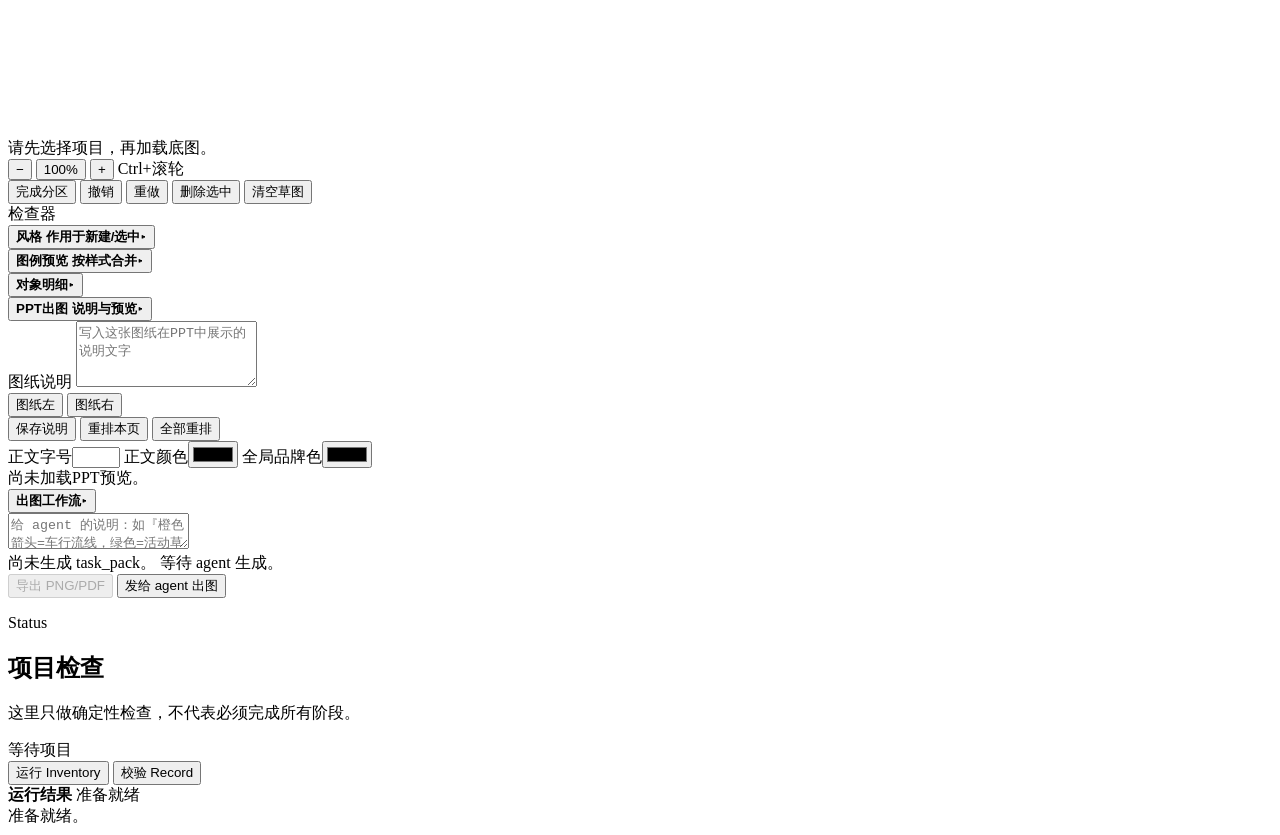
==== commit 5a31753f: "add auto layout action to ppt preview" ====
--- a/_tools/uploader/static/index.html
+++ b/_tools/uploader/static/index.html
@@ -170,17 +170,6 @@
                   <button id="checkAmap">检查高德 Key</button>
                   <button id="saveCenter" class="primary">生成 S1 高德上下文</button>
                 </div>
-                <label>
-                  <span>区位分析范围</span>
-                  <select id="s1SnapshotRadius">
-                    <option value="2000" selected>2km</option>
-                    <option value="1000">1km</option>
-                  </select>
-                </label>
-                <div class="inline-actions">
-                  <button id="autoDraftS1" class="primary">生成 S1 区位分析草稿</button>
-                </div>
-                <div id="s1SnapshotPreview" class="s1-snapshot-preview"></div>
                 <article class="bucket required" data-bucket="location_map">
                   <div class="bucket-head"><b>区位图补充</b><span>S1 视觉路由输入</span></div>
                   <input type="file" accept=".png,.jpg,.jpeg,.pdf" multiple>
@@ -194,32 +183,12 @@
               </aside>
               <section class="amap-panel" id="s1AmapPanel">
                 <div class="amap-head">
-                  <b>内嵌地图</b>
+                  <b>内嵌高德地图</b>
                   <span id="s1AmapStatus">等待中心点</span>
-                </div>
-                <div class="amap-toolbar-row">
-                  <div class="amap-search-wrap">
-                    <input id="s1AmapSearch" placeholder="搜索地名，如：布达拉宫" autocomplete="off">
-                    <div id="s1AmapSearchResults" class="amap-search-results" hidden></div>
-                  </div>
-                </div>
-                <div class="amap-toolbar-row">
-                  <div class="amap-toggle-group">
-                    <button id="s1MapStd" class="amap-toggle-btn active" title="标准地图">标准</button>
-                    <button id="s1MapTdt" class="amap-toggle-btn" title="天地图高清卫星">高清卫星</button>
-                  </div>
-                  <button id="s1Map3D" class="amap-sm-btn" title="切换3D视角">3D</button>
-                  <button id="s1DistrictBtn" class="amap-sm-btn" title="显示行政区边界">区界</button>
-                  <button id="s1DrawBtn" class="amap-sm-btn" title="标记范围">标范围</button>
-                  <button id="s1ScreenshotBtn" class="amap-sm-btn" title="截图保存">截图</button>
                 </div>
                 <div class="amap-map" id="s1AmapMap">
                   <div class="map-empty">输入或加载中心点后显示地图；外部拾取器仍可作为备用。</div>
                 </div>
-                <div class="amap-map" id="s1TdtMap" style="display:none">
-                  <div class="map-empty">天地图高清卫星</div>
-                </div>
-                <p class="amap-geocoder-result" id="s1AmapGeocoder"></p>
                 <p class="map-hint" id="s1AmapHint">点击地图会把 GCJ-02 坐标写入上方中心点输入框。</p>
               </section>
             </div>
@@ -344,6 +313,10 @@
                       </div>
                     </div>
                     <div class="ppt-preview-panel" id="pptPreviewPanel" hidden>
+                      <div class="ppt-preview-toolbar" aria-label="PPT预览工具">
+                        <span class="ppt-preview-title">PPT预览</span>
+                        <button id="pptPreviewAutolayout" class="wb3-btn ppt-preview-autolayout" type="button">自动排版</button>
+                      </div>
                       <div class="ppt-slide-shell">
                         <div class="ppt-slide" id="pptSlidePreview" aria-label="PPT页面预览"></div>
                       </div>
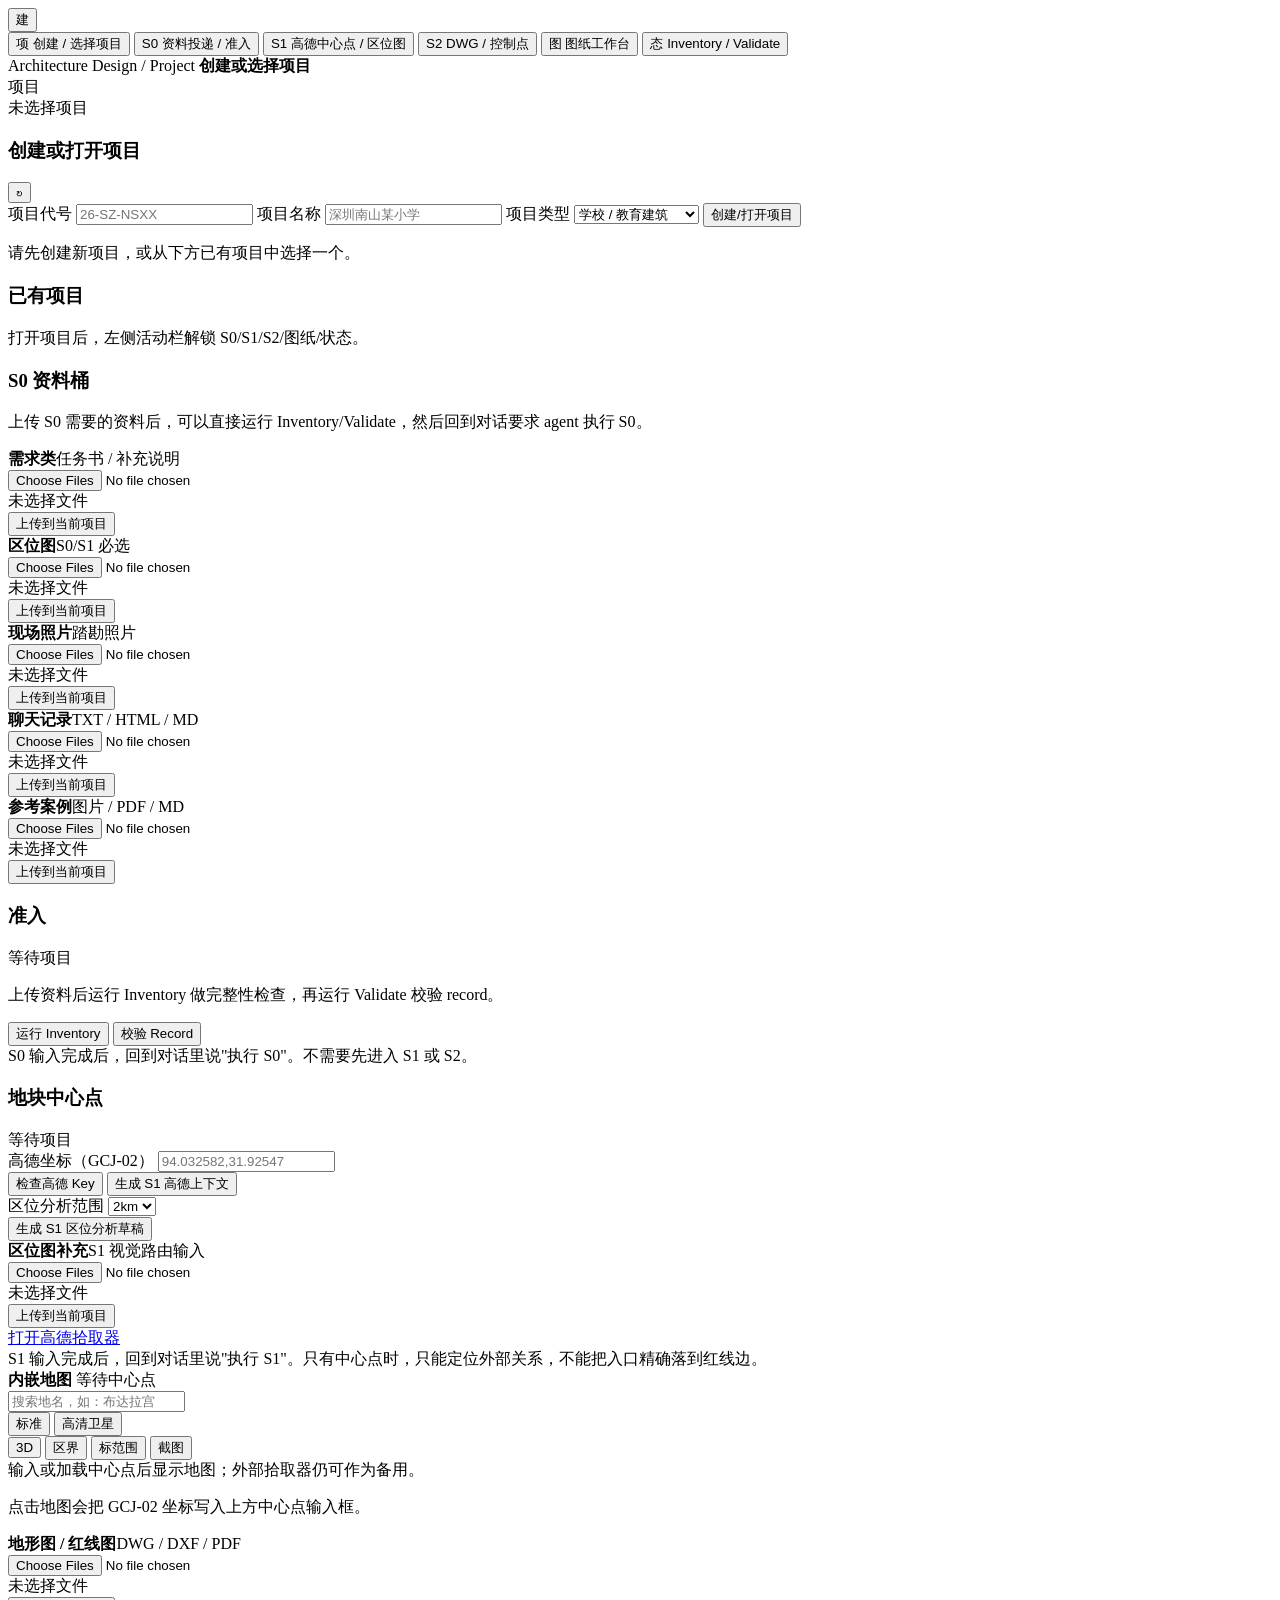
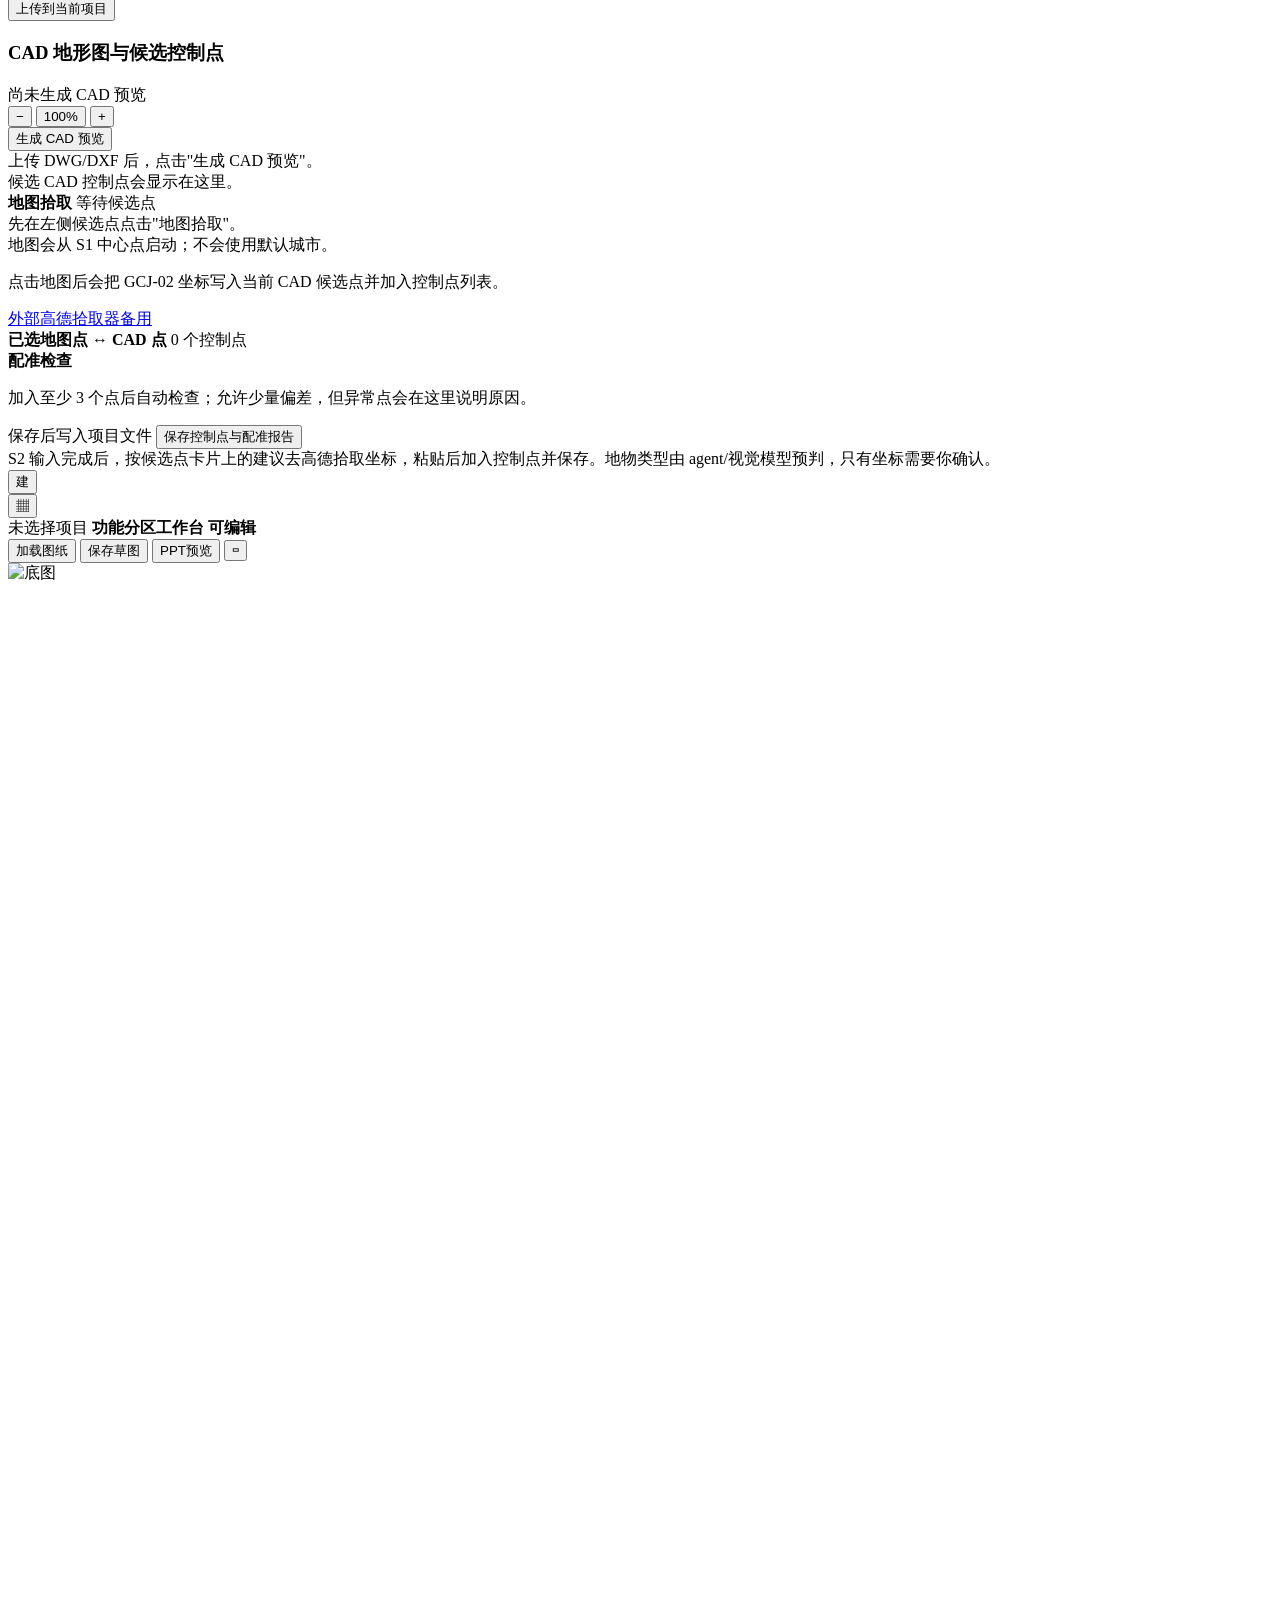
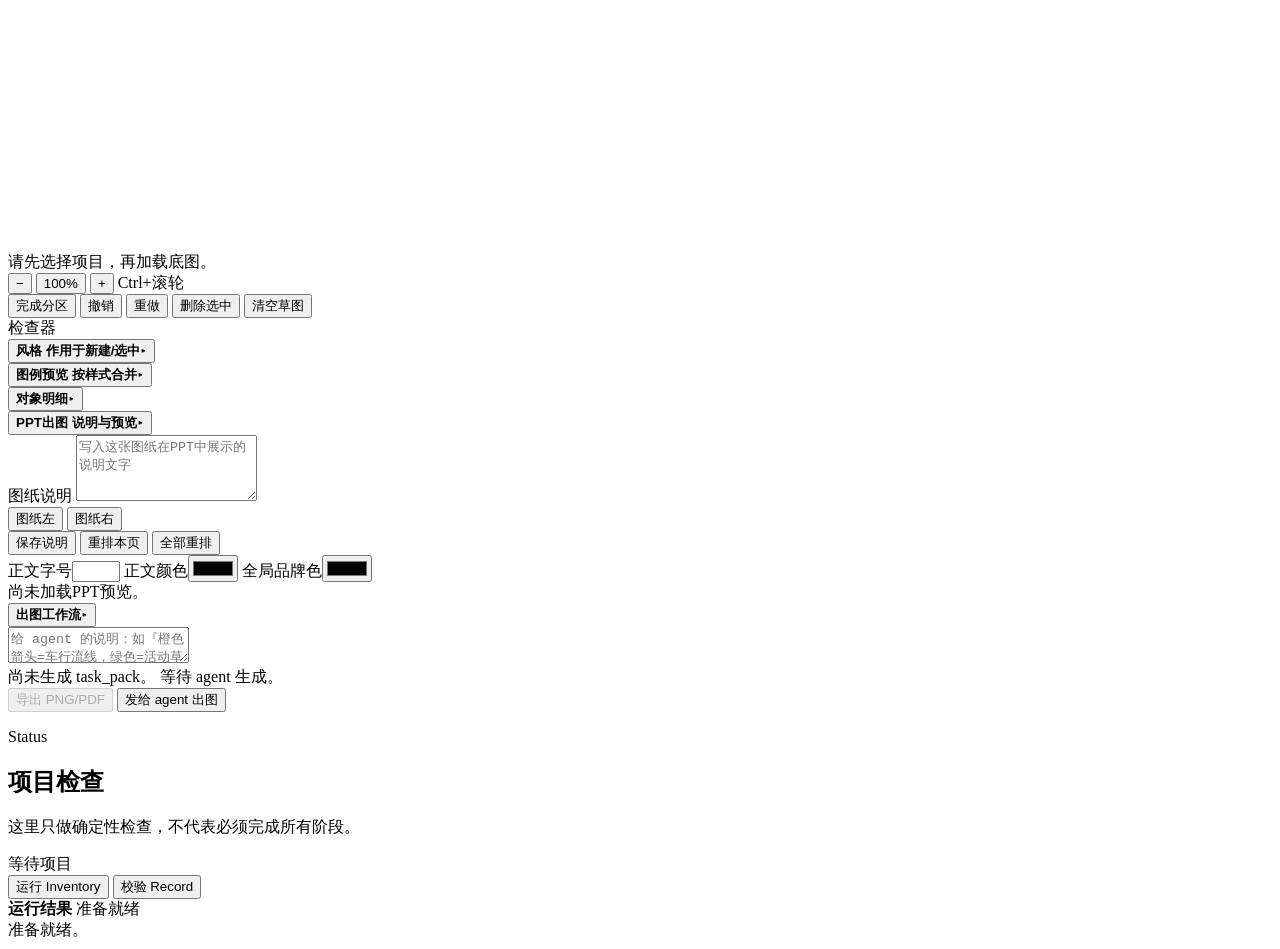
==== commit 8e4dcacc: "Merge remote-tracking branch 'origin/codex/location-analysis-workbench'" ====
--- a/_tools/uploader/static/index.html
+++ b/_tools/uploader/static/index.html
@@ -170,6 +170,17 @@
                   <button id="checkAmap">检查高德 Key</button>
                   <button id="saveCenter" class="primary">生成 S1 高德上下文</button>
                 </div>
+                <label>
+                  <span>区位分析范围</span>
+                  <select id="s1SnapshotRadius">
+                    <option value="2000" selected>2km</option>
+                    <option value="1000">1km</option>
+                  </select>
+                </label>
+                <div class="inline-actions">
+                  <button id="autoDraftS1" class="primary">生成 S1 区位分析草稿</button>
+                </div>
+                <div id="s1SnapshotPreview" class="s1-snapshot-preview"></div>
                 <article class="bucket required" data-bucket="location_map">
                   <div class="bucket-head"><b>区位图补充</b><span>S1 视觉路由输入</span></div>
                   <input type="file" accept=".png,.jpg,.jpeg,.pdf" multiple>
@@ -183,12 +194,32 @@
               </aside>
               <section class="amap-panel" id="s1AmapPanel">
                 <div class="amap-head">
-                  <b>内嵌高德地图</b>
+                  <b>内嵌地图</b>
                   <span id="s1AmapStatus">等待中心点</span>
+                </div>
+                <div class="amap-toolbar-row">
+                  <div class="amap-search-wrap">
+                    <input id="s1AmapSearch" placeholder="搜索地名，如：布达拉宫" autocomplete="off">
+                    <div id="s1AmapSearchResults" class="amap-search-results" hidden></div>
+                  </div>
+                </div>
+                <div class="amap-toolbar-row">
+                  <div class="amap-toggle-group">
+                    <button id="s1MapStd" class="amap-toggle-btn active" title="标准地图">标准</button>
+                    <button id="s1MapTdt" class="amap-toggle-btn" title="天地图高清卫星">高清卫星</button>
+                  </div>
+                  <button id="s1Map3D" class="amap-sm-btn" title="切换3D视角">3D</button>
+                  <button id="s1DistrictBtn" class="amap-sm-btn" title="显示行政区边界">区界</button>
+                  <button id="s1DrawBtn" class="amap-sm-btn" title="标记范围">标范围</button>
+                  <button id="s1ScreenshotBtn" class="amap-sm-btn" title="截图保存">截图</button>
                 </div>
                 <div class="amap-map" id="s1AmapMap">
                   <div class="map-empty">输入或加载中心点后显示地图；外部拾取器仍可作为备用。</div>
                 </div>
+                <div class="amap-map" id="s1TdtMap" style="display:none">
+                  <div class="map-empty">天地图高清卫星</div>
+                </div>
+                <p class="amap-geocoder-result" id="s1AmapGeocoder"></p>
                 <p class="map-hint" id="s1AmapHint">点击地图会把 GCJ-02 坐标写入上方中心点输入框。</p>
               </section>
             </div>
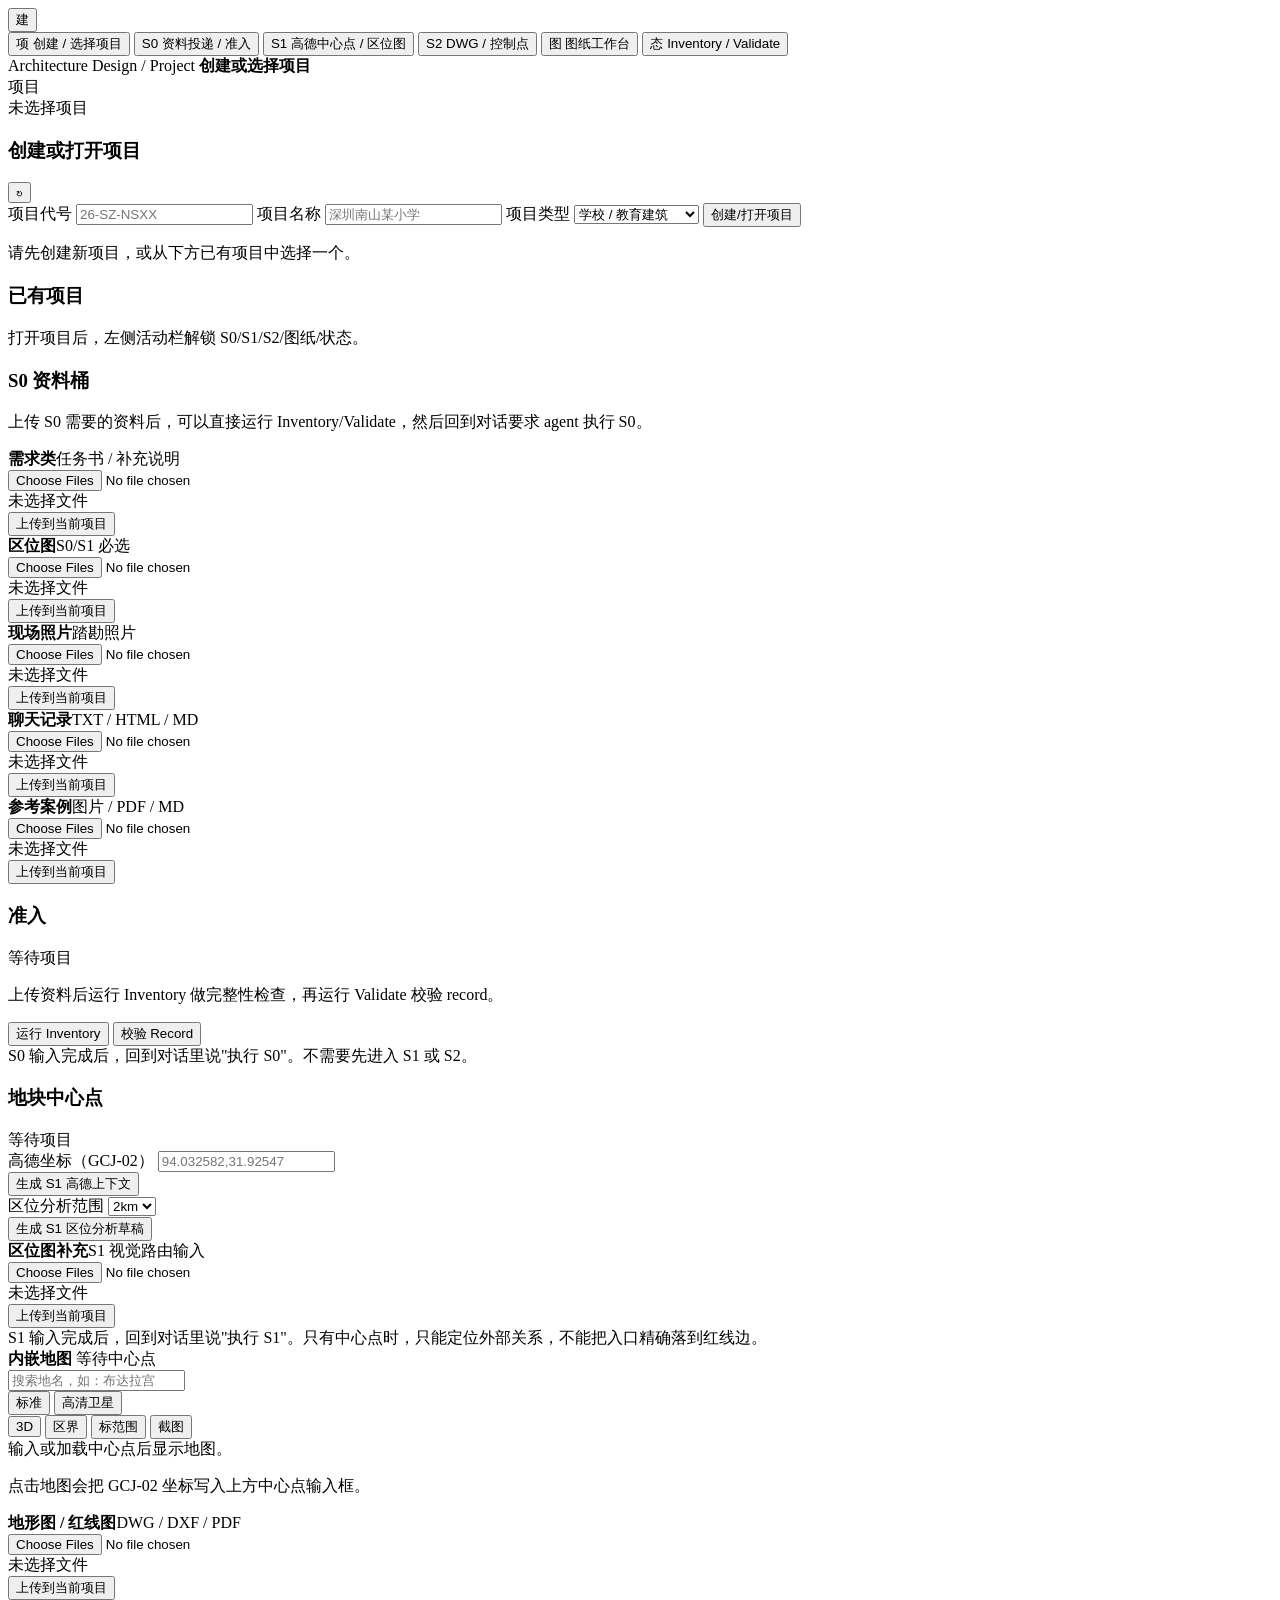
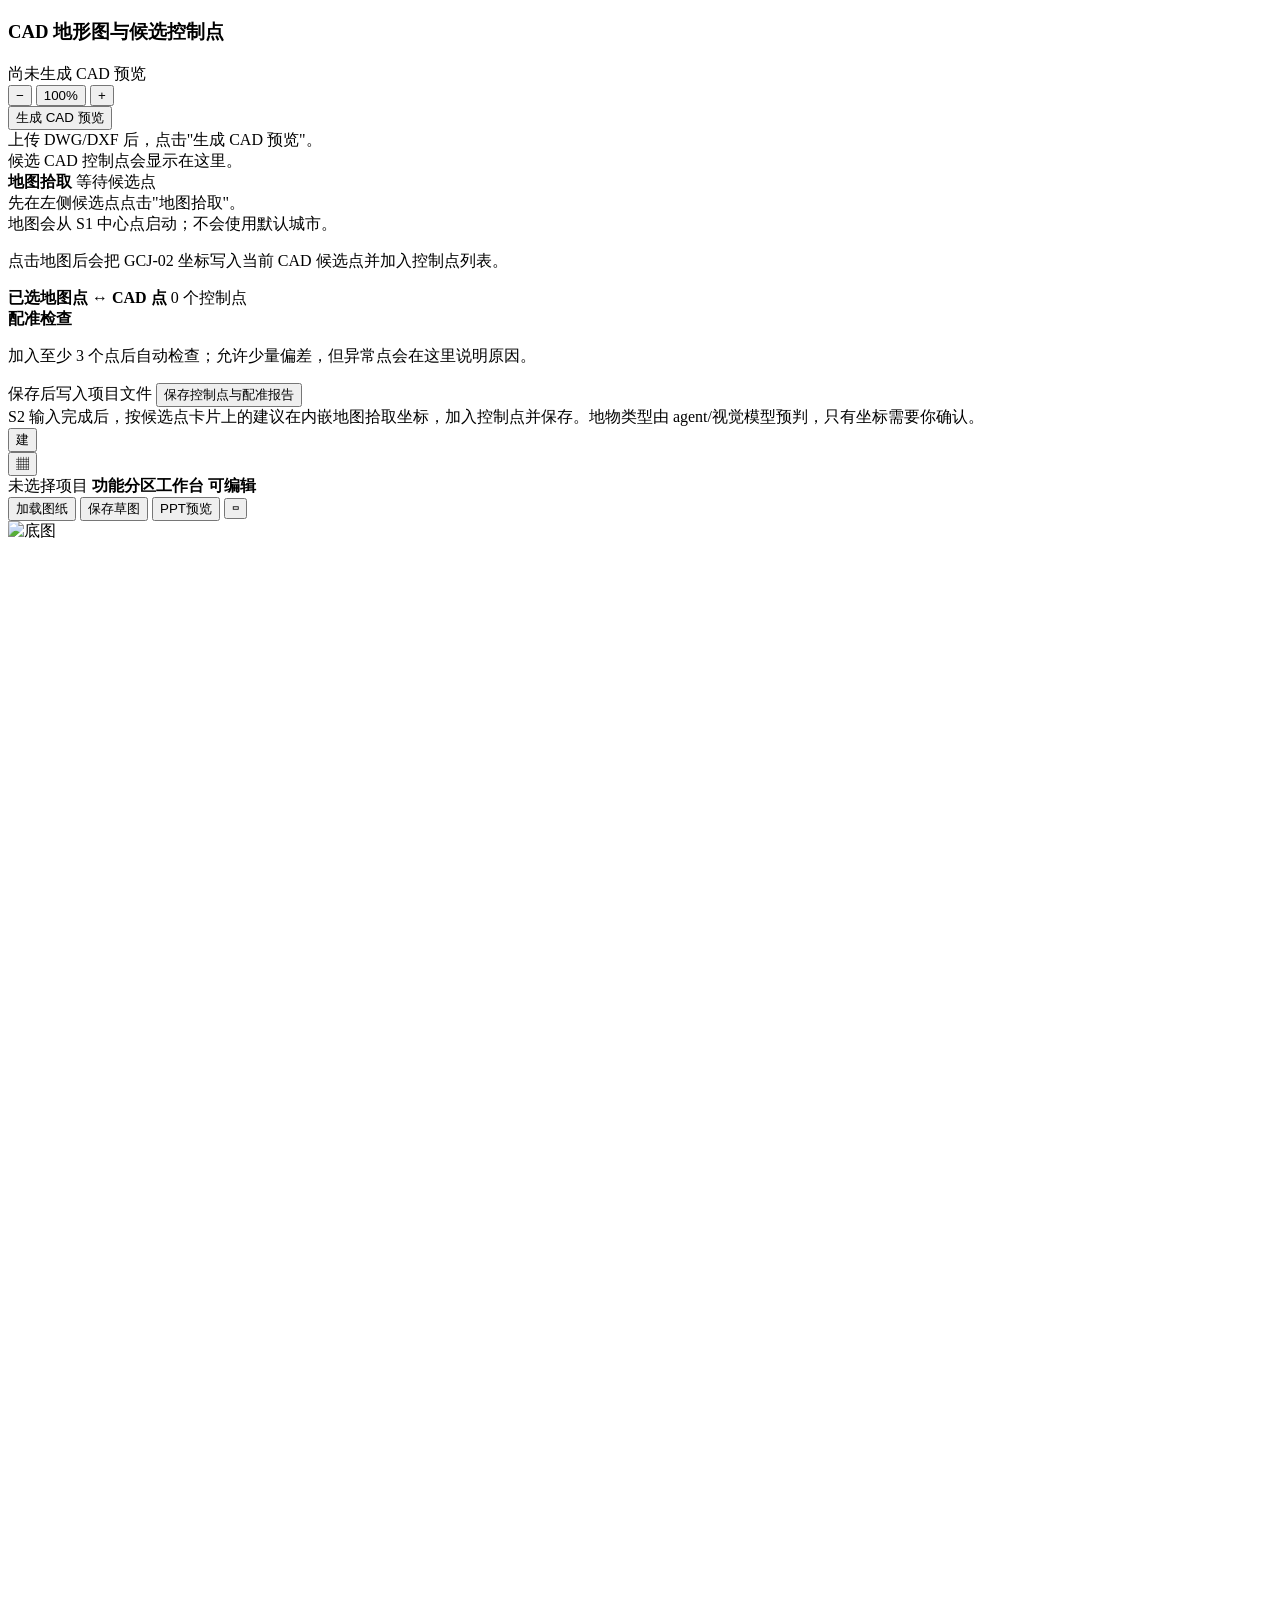
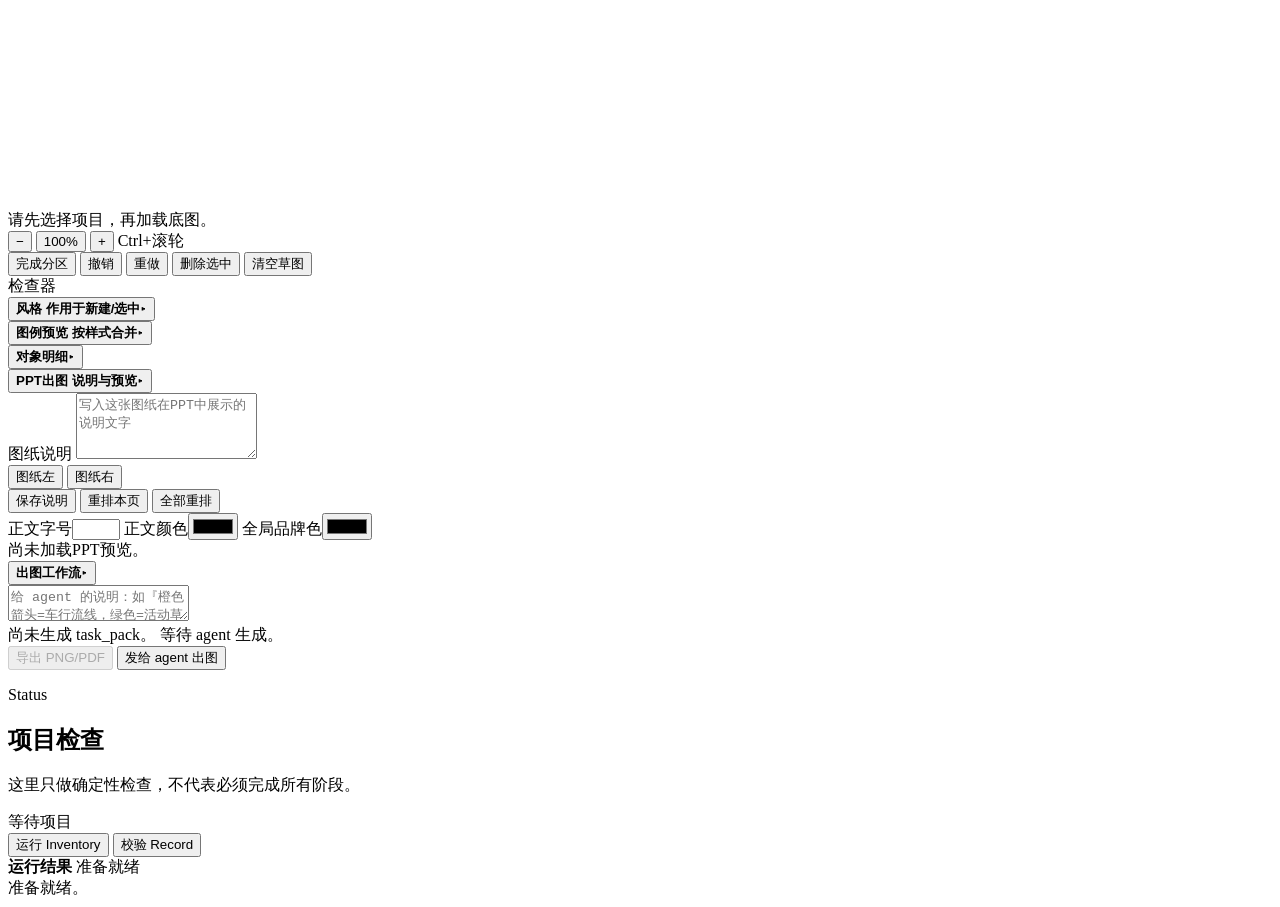
==== commit 8301c935: "feat: improve workbench ppt text editing Add lightweight PPT text markup support for drawing descrip" ====
--- a/_tools/uploader/static/index.html
+++ b/_tools/uploader/static/index.html
@@ -167,7 +167,6 @@
                   <input id="centerLocation" placeholder="94.032582,31.92547" autocomplete="off">
                 </label>
                 <div class="inline-actions">
-                  <button id="checkAmap">检查高德 Key</button>
                   <button id="saveCenter" class="primary">生成 S1 高德上下文</button>
                 </div>
                 <label>
@@ -187,7 +186,6 @@
                   <div class="bucket-state">未选择文件</div>
                   <button>上传到当前项目</button>
                 </article>
-                <a class="button-link" href="https://lbs.amap.com/tools/picker?utm_source=chatgpt.com" target="_blank" rel="noreferrer">打开高德拾取器</a>
                 <div class="handoff-note">
                   S1 输入完成后，回到对话里说"执行 S1"。只有中心点时，只能定位外部关系，不能把入口精确落到红线边。
                 </div>
@@ -214,7 +212,7 @@
                   <button id="s1ScreenshotBtn" class="amap-sm-btn" title="截图保存">截图</button>
                 </div>
                 <div class="amap-map" id="s1AmapMap">
-                  <div class="map-empty">输入或加载中心点后显示地图；外部拾取器仍可作为备用。</div>
+                  <div class="map-empty">输入或加载中心点后显示地图。</div>
                 </div>
                 <div class="amap-map" id="s1TdtMap" style="display:none">
                   <div class="map-empty">天地图高清卫星</div>
@@ -274,7 +272,6 @@
                     <div class="map-empty">地图会从 S1 中心点启动；不会使用默认城市。</div>
                   </div>
                   <p class="map-hint" id="s2AmapHint">点击地图后会把 GCJ-02 坐标写入当前 CAD 候选点并加入控制点列表。</p>
-                  <a class="map-fallback" href="https://lbs.amap.com/tools/picker?utm_source=chatgpt.com" target="_blank" rel="noreferrer">外部高德拾取器备用</a>
                 </div>
                 <div class="box-head">
                   <b>已选地图点 ↔ CAD 点</b>
@@ -293,7 +290,7 @@
             </div>
 
             <div class="handoff-note">
-              S2 输入完成后，按候选点卡片上的建议去高德拾取坐标，粘贴后加入控制点并保存。地物类型由 agent/视觉模型预判，只有坐标需要你确认。
+              S2 输入完成后，按候选点卡片上的建议在内嵌地图拾取坐标，加入控制点并保存。地物类型由 agent/视觉模型预判，只有坐标需要你确认。
             </div>
           </section>
 
@@ -312,7 +309,7 @@
                     <h5>底图设置</h5>
                     <label>底图路径<input id="baseImagePath" type="text" value="05_output/drawings/base/master_plan.jpg" autocomplete="off"></label>
                     <label>上传底图<input id="baseImageFile" type="file" accept=".jpg,.jpeg,.png"></label>
-                    <button id="uploadBaseImage" class="wb3-btn">上传底图</button>
+                    <button id="uploadBaseImage" class="wb3-btn">上传并加载底图</button>
                   </div>
                 </div>
               </nav>
@@ -488,6 +485,7 @@
     </main>
     <script src="/app.js"></script>
     <script src="/workbench/workbench_model.js"></script>
+    <script src="/workbench/ppt_text_markup.js"></script>
     <script src="/workbench/workbench.js"></script>
   </body>
 </html>
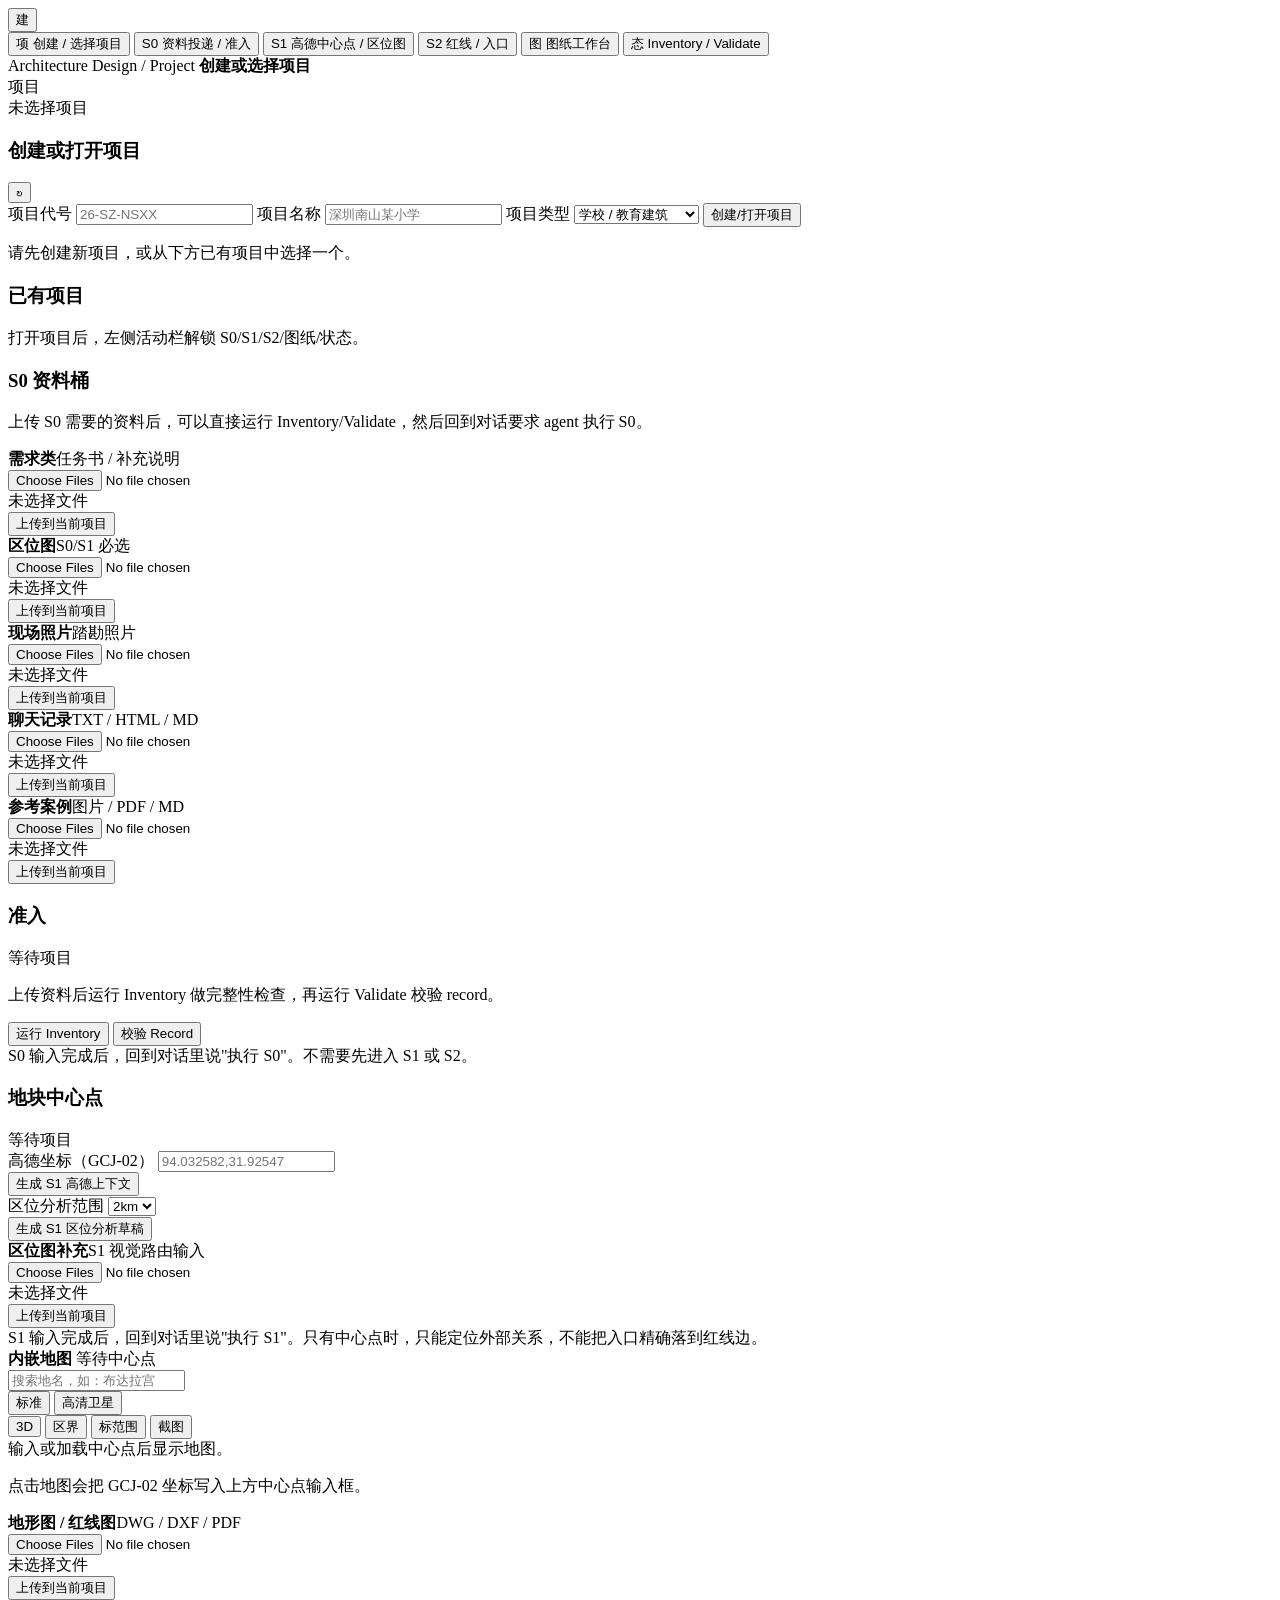
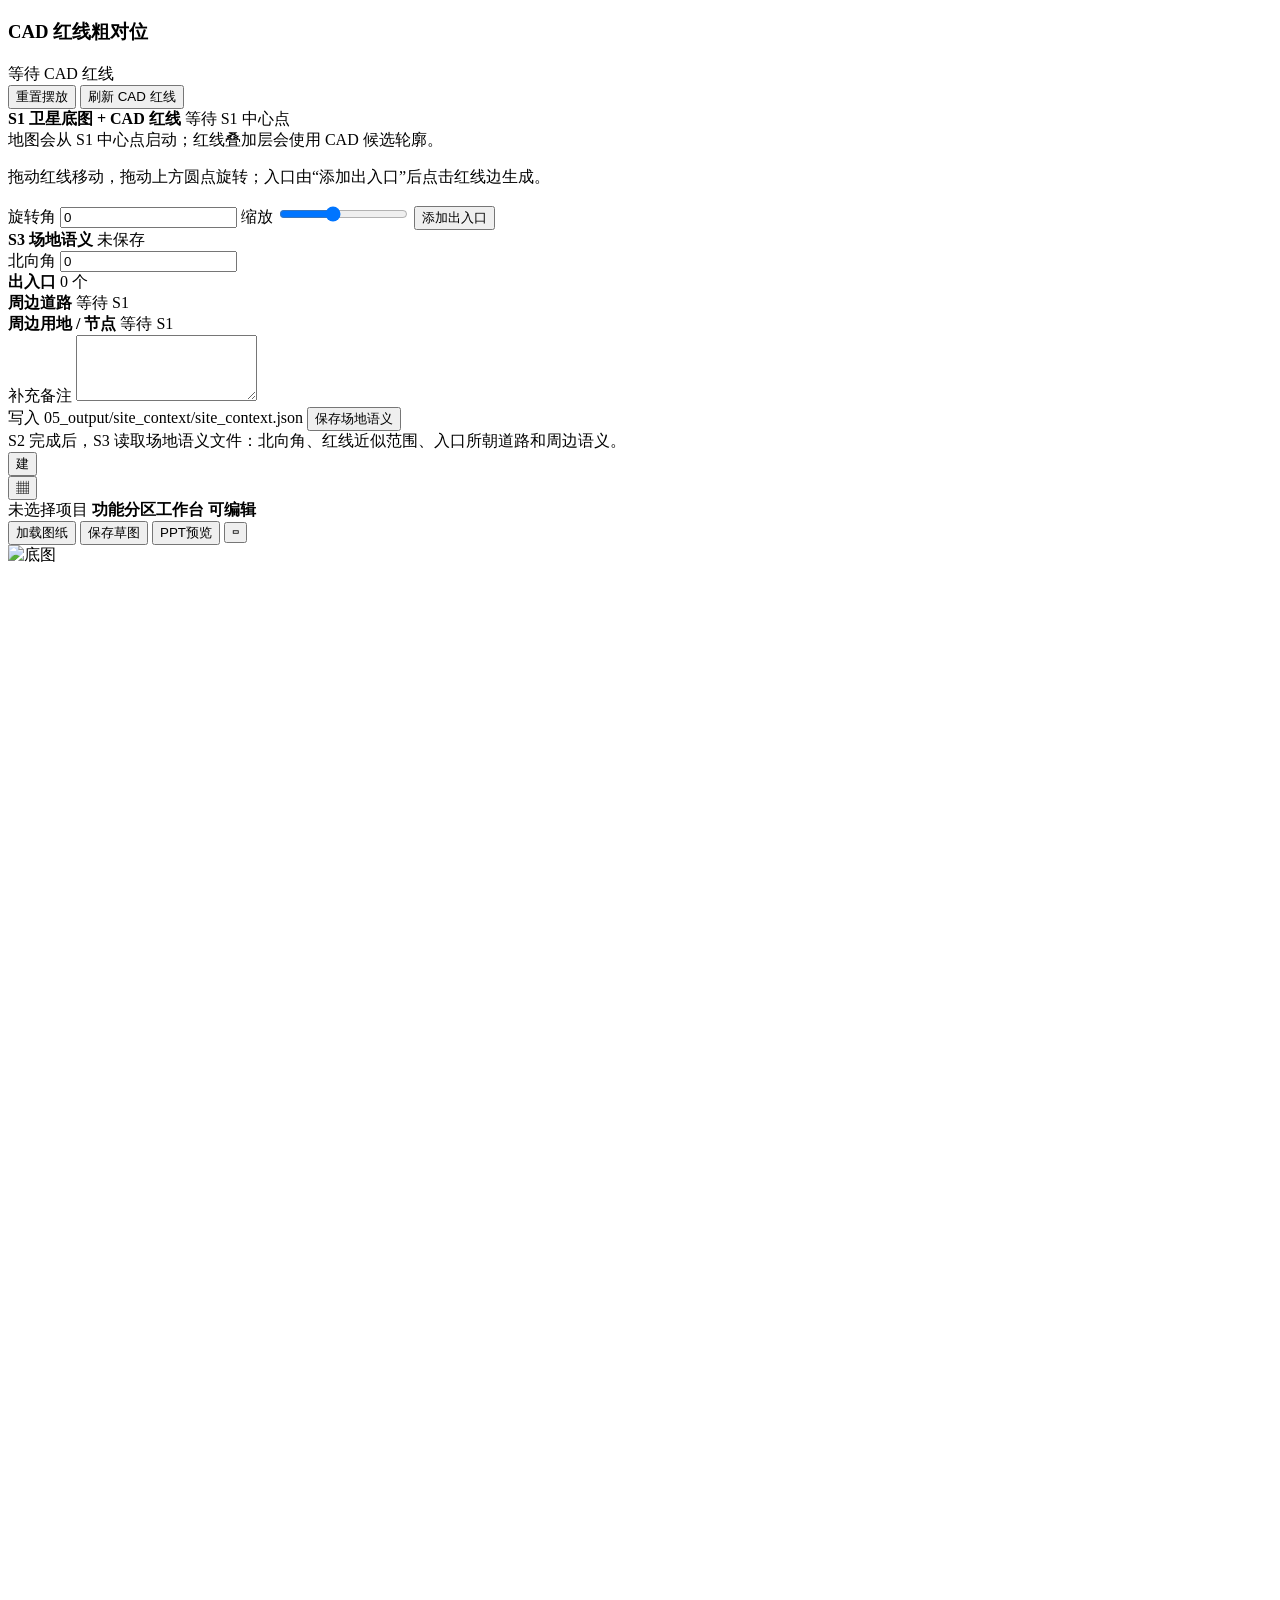
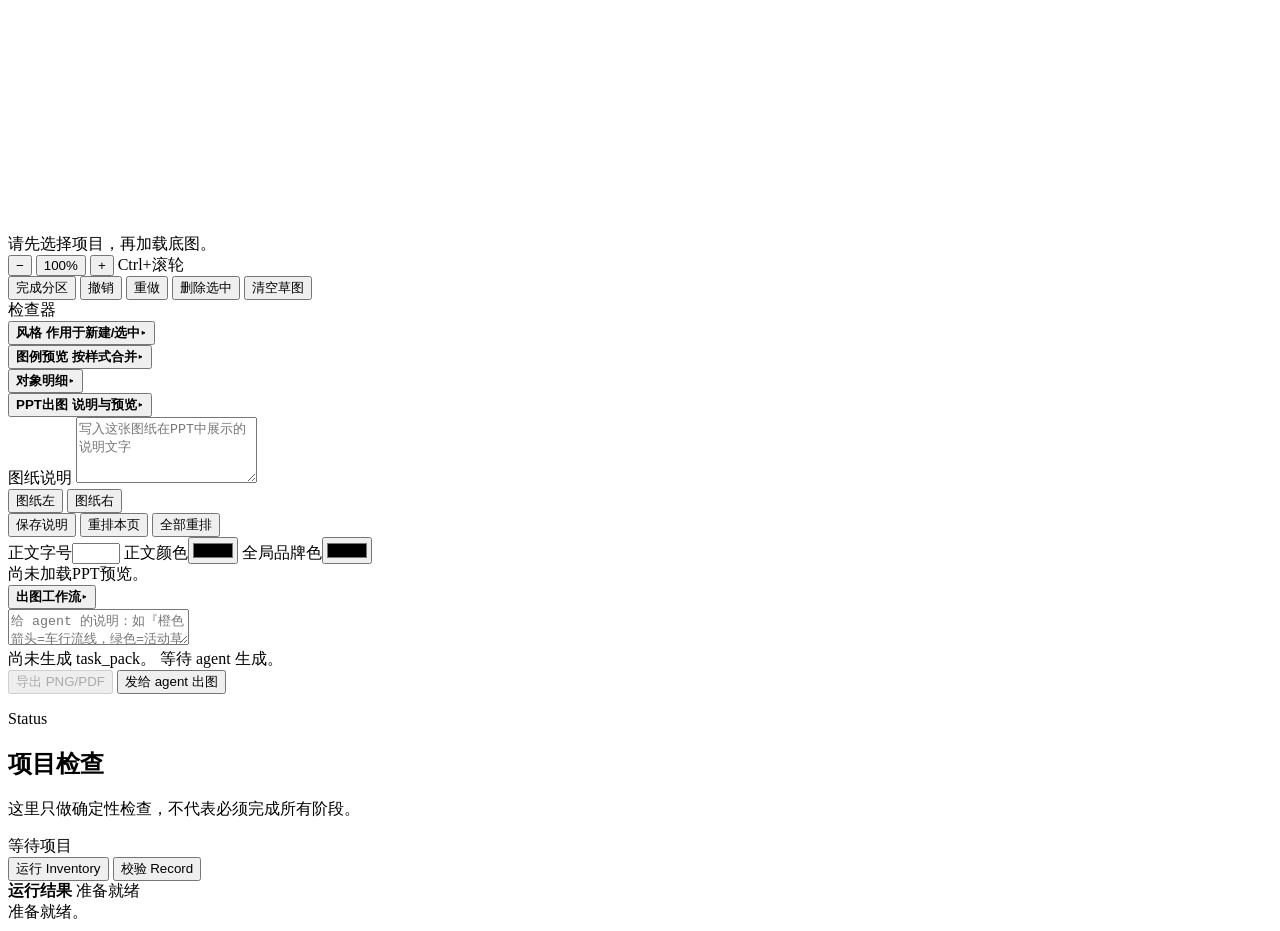
==== commit 7d9ddbf1: "feat: replace S2 with redline site context workflow" ====
--- a/_tools/uploader/static/index.html
+++ b/_tools/uploader/static/index.html
@@ -30,7 +30,7 @@
           </button>
           <button class="stage-tab studio-act-btn locked" id="tabS2" data-page="s2">
             <span class="glyph">S2</span>
-            <span class="tip">DWG / 控制点</span>
+            <span class="tip">红线 / 入口</span>
           </button>
           <button class="stage-tab studio-act-btn locked" id="tabWorkbench" data-page="workbench">
             <span class="glyph">图</span>
@@ -233,64 +233,80 @@
               </article>
             </section>
 
-            <div class="stale-banner" id="controlPointStaleBanner" hidden></div>
-
-            <div class="studio-page-grid wide-left">
-              <section class="studio-card cad-preview-panel">
+            <div class="studio-page-grid wide-left s2-site-grid">
+              <section class="studio-card site-align-panel">
                 <div class="box-head">
                   <div>
-                    <h3>CAD 地形图与候选控制点</h3>
-                    <span id="cadPreviewStatus">尚未生成 CAD 预览</span>
+                    <h3>CAD 红线粗对位</h3>
+                    <span id="cadPreviewStatus">等待 CAD 红线</span>
                   </div>
                   <div class="cad-preview-actions">
-                    <div class="cad-zoom-controls" aria-label="CAD 预览缩放">
-                      <button id="cadZoomOut" type="button" title="缩小 CAD 预览">−</button>
-                      <button id="cadZoomReset" type="button" title="重置 CAD 预览缩放">100%</button>
-                      <button id="cadZoomIn" type="button" title="放大 CAD 预览">+</button>
-                    </div>
-                    <button id="runCadPreview" class="primary">生成 CAD 预览</button>
-                  </div>
-                </div>
-                <div class="cad-preview-layout">
-                  <div class="cad-preview-frame" id="cadPreviewFrame">
-                    <div class="control-empty">上传 DWG/DXF 后，点击"生成 CAD 预览"。</div>
-                  </div>
-                  <div class="cad-candidate-list" id="cadCandidateList">
-                    <div class="control-empty">候选 CAD 控制点会显示在这里。</div>
-                  </div>
-                </div>
-              </section>
-
-              <aside class="spatial-box s2-control-panel">
+                    <button id="resetRedlineOverlay" type="button">重置摆放</button>
+                    <button id="runCadPreview" class="primary" type="button">刷新 CAD 红线</button>
+                  </div>
+                </div>
                 <div class="amap-panel s2-map-panel" id="s2AmapPanel">
                   <div class="amap-head">
-                    <b>地图拾取</b>
-                    <span id="s2AmapStatus">等待候选点</span>
-                  </div>
-                  <div class="active-candidate" id="s2ActiveCandidate">先在左侧候选点点击"地图拾取"。</div>
-                  <div class="amap-map" id="s2AmapMap">
-                    <div class="map-empty">地图会从 S1 中心点启动；不会使用默认城市。</div>
-                  </div>
-                  <p class="map-hint" id="s2AmapHint">点击地图后会把 GCJ-02 坐标写入当前 CAD 候选点并加入控制点列表。</p>
-                </div>
+                    <b>S1 卫星底图 + CAD 红线</b>
+                    <span id="s2AmapStatus">等待 S1 中心点</span>
+                  </div>
+                  <div class="amap-map site-align-map" id="s2AmapMap">
+                    <div class="map-empty">地图会从 S1 中心点启动；红线叠加层会使用 CAD 候选轮廓。</div>
+                  </div>
+                  <p class="map-hint" id="s2AmapHint">拖动红线移动，拖动上方圆点旋转；入口由“添加出入口”后点击红线边生成。</p>
+                </div>
+                <div class="site-align-controls">
+                  <label>旋转角
+                    <input id="redlineRotation" type="number" step="1" value="0">
+                  </label>
+                  <label>缩放
+                    <input id="redlineScale" type="range" min="0.45" max="1.8" step="0.01" value="1">
+                  </label>
+                  <button id="addEntrance" type="button">添加出入口</button>
+                </div>
+              </section>
+
+              <aside class="spatial-box site-context-panel">
                 <div class="box-head">
-                  <b>已选地图点 ↔ CAD 点</b>
-                  <span id="controlStatus">0 个控制点</span>
-                </div>
-                <div class="control-list" id="controlList"></div>
-                <div class="alignment-panel" id="alignmentPanel">
-                  <b>配准检查</b>
-                  <p>加入至少 3 个点后自动检查；允许少量偏差，但异常点会在这里说明原因。</p>
-                </div>
+                  <b>S3 场地语义</b>
+                  <span id="siteContextStatus">未保存</span>
+                </div>
+                <label class="site-field">北向角
+                  <input id="siteNorthDeg" type="number" step="1" value="0">
+                </label>
+                <section class="site-context-section">
+                  <div class="box-head compact">
+                    <b>出入口</b>
+                    <span id="entranceStatus">0 个</span>
+                  </div>
+                  <div class="entrance-list" id="entranceList"></div>
+                </section>
+                <section class="site-context-section">
+                  <div class="box-head compact">
+                    <b>周边道路</b>
+                    <span id="surroundingRoadStatus">等待 S1</span>
+                  </div>
+                  <div class="surrounding-list" id="surroundingRoads"></div>
+                </section>
+                <section class="site-context-section">
+                  <div class="box-head compact">
+                    <b>周边用地 / 节点</b>
+                    <span id="surroundingLandUseStatus">等待 S1</span>
+                  </div>
+                  <div class="surrounding-list" id="surroundingLandUses"></div>
+                </section>
+                <label class="site-field">补充备注
+                  <textarea id="surroundingNotes" rows="4"></textarea>
+                </label>
                 <div class="inline-actions">
-                  <span class="save-hint">保存后写入项目文件</span>
-                  <button id="saveControlPoints" class="primary">保存控制点与配准报告</button>
+                  <span class="save-hint">写入 05_output/site_context/site_context.json</span>
+                  <button id="saveSiteContext" class="primary" type="button">保存场地语义</button>
                 </div>
               </aside>
             </div>
 
             <div class="handoff-note">
-              S2 输入完成后，按候选点卡片上的建议在内嵌地图拾取坐标，加入控制点并保存。地物类型由 agent/视觉模型预判，只有坐标需要你确认。
+              S2 完成后，S3 读取场地语义文件：北向角、红线近似范围、入口所朝道路和周边语义。
             </div>
           </section>
 
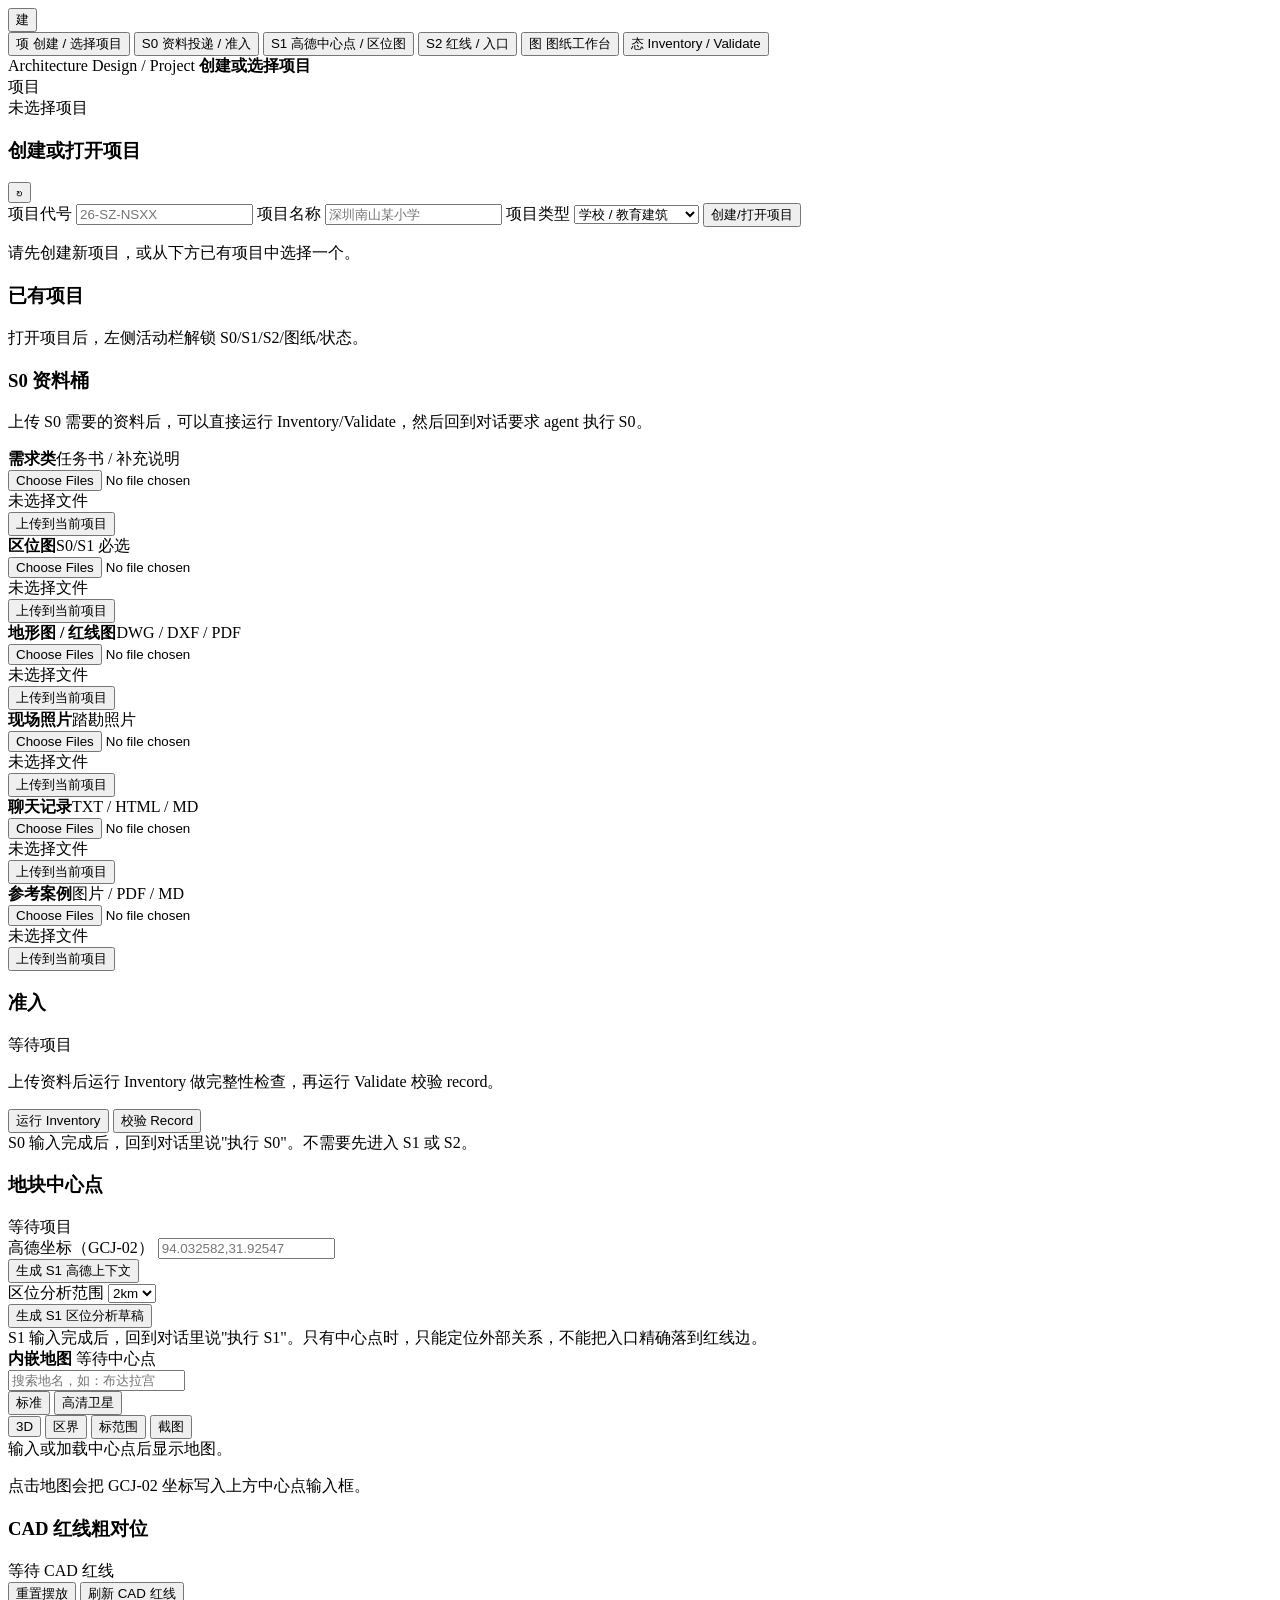
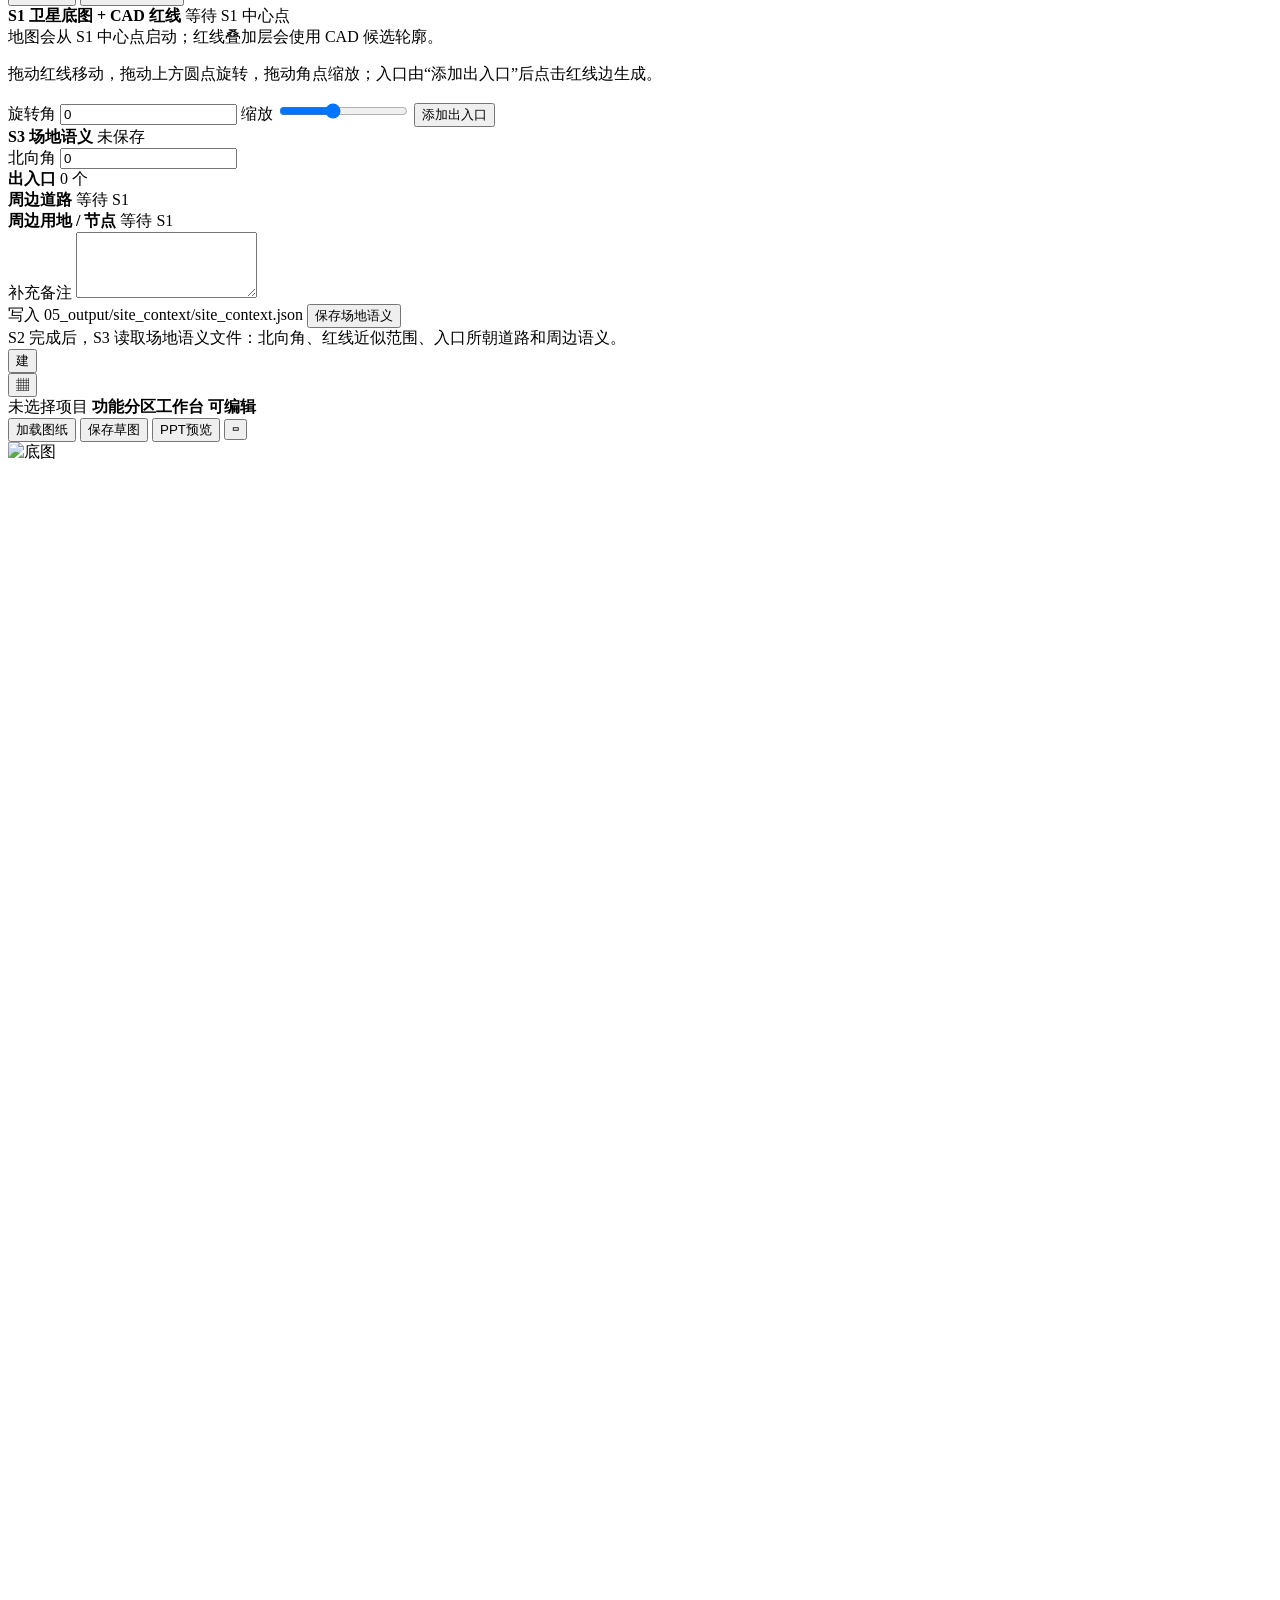
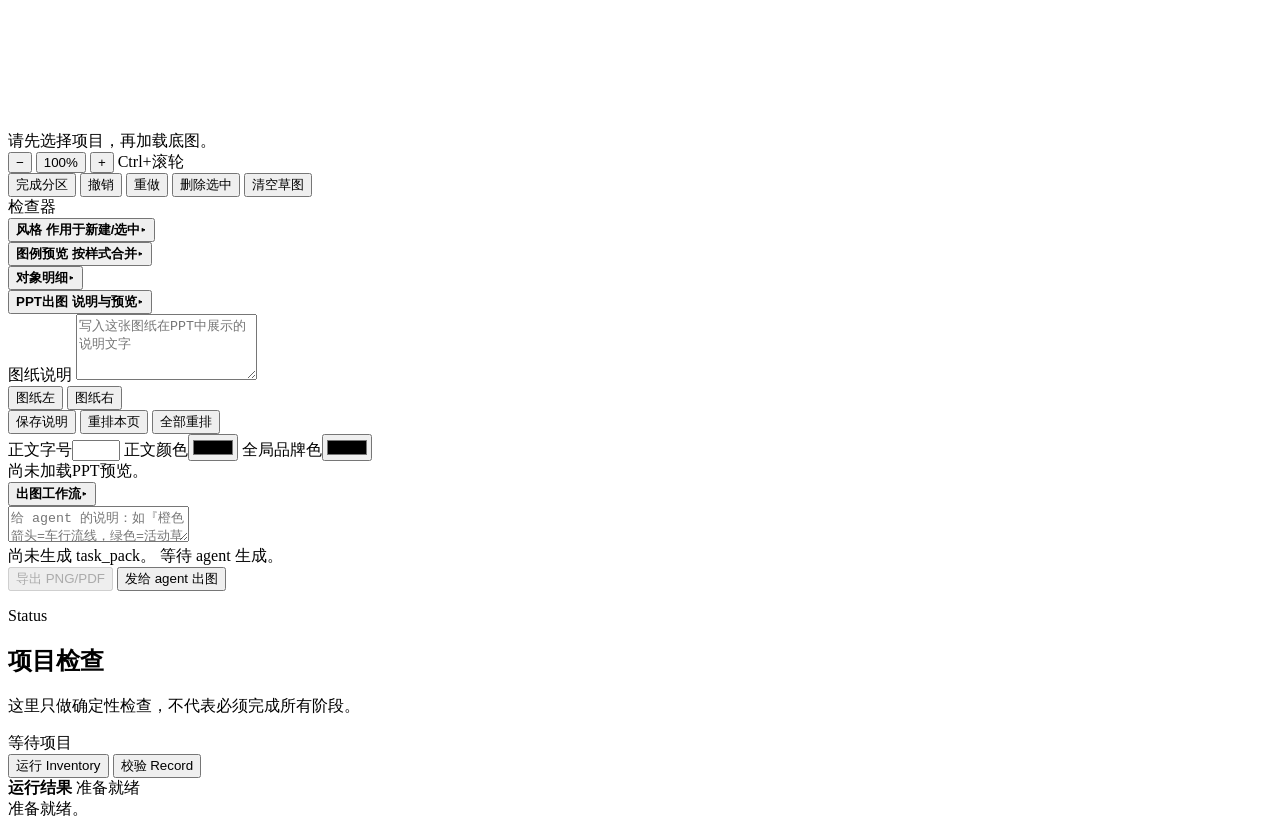
==== commit 231959a5: "feat: refine S2 site context workflow" ====
--- a/_tools/uploader/static/index.html
+++ b/_tools/uploader/static/index.html
@@ -4,12 +4,8 @@
     <meta charset="utf-8">
     <meta name="viewport" content="width=device-width, initial-scale=1">
     <title>Architecture Intake</title>
-    <link rel="preconnect" href="https://fonts.googleapis.com">
-    <link rel="preconnect" href="https://fonts.gstatic.com" crossorigin>
-    <link href="https://fonts.googleapis.com/css2?family=IBM+Plex+Mono:wght@400;500;600&family=IBM+Plex+Sans+SC:wght@400;500;600;700&display=swap" rel="stylesheet">
     <link rel="stylesheet" href="/style.css">
     <link rel="stylesheet" href="/workbench/workbench.css">
-    <script src="https://webapi.amap.com/loader.js"></script>
   </head>
   <body>
     <main class="studio-shell">
@@ -118,6 +114,12 @@
                     <div class="bucket-state">未选择文件</div>
                     <button>上传到当前项目</button>
                   </article>
+                  <article class="bucket" data-bucket="topography">
+                    <div class="bucket-head"><b>地形图 / 红线图</b><span>DWG / DXF / PDF</span></div>
+                    <input type="file" multiple>
+                    <div class="bucket-state">未选择文件</div>
+                    <button>上传到当前项目</button>
+                  </article>
                   <article class="bucket" data-bucket="site_photo">
                     <div class="bucket-head"><b>现场照片</b><span>踏勘照片</span></div>
                     <input type="file" accept=".jpg,.jpeg,.png,.heic" multiple>
@@ -162,6 +164,7 @@
                   <h3>地块中心点</h3>
                   <span id="amapStatus">等待项目</span>
                 </div>
+                <div class="env-check" id="s1EnvCheck"></div>
                 <label>
                   <span>高德坐标（GCJ-02）</span>
                   <input id="centerLocation" placeholder="94.032582,31.92547" autocomplete="off">
@@ -180,12 +183,6 @@
                   <button id="autoDraftS1" class="primary">生成 S1 区位分析草稿</button>
                 </div>
                 <div id="s1SnapshotPreview" class="s1-snapshot-preview"></div>
-                <article class="bucket required" data-bucket="location_map">
-                  <div class="bucket-head"><b>区位图补充</b><span>S1 视觉路由输入</span></div>
-                  <input type="file" accept=".png,.jpg,.jpeg,.pdf" multiple>
-                  <div class="bucket-state">未选择文件</div>
-                  <button>上传到当前项目</button>
-                </article>
                 <div class="handoff-note">
                   S1 输入完成后，回到对话里说"执行 S1"。只有中心点时，只能定位外部关系，不能把入口精确落到红线边。
                 </div>
@@ -224,15 +221,6 @@
           </section>
 
           <section class="page" data-page="s2">
-            <section class="s2-upload-row">
-              <article class="bucket" data-bucket="topography">
-                <div class="bucket-head"><b>地形图 / 红线图</b><span>DWG / DXF / PDF</span></div>
-                <input type="file" multiple>
-                <div class="bucket-state">未选择文件</div>
-                <button>上传到当前项目</button>
-              </article>
-            </section>
-
             <div class="studio-page-grid wide-left s2-site-grid">
               <section class="studio-card site-align-panel">
                 <div class="box-head">
@@ -250,10 +238,11 @@
                     <b>S1 卫星底图 + CAD 红线</b>
                     <span id="s2AmapStatus">等待 S1 中心点</span>
                   </div>
+                  <div class="env-check" id="s2EnvCheck"></div>
                   <div class="amap-map site-align-map" id="s2AmapMap">
                     <div class="map-empty">地图会从 S1 中心点启动；红线叠加层会使用 CAD 候选轮廓。</div>
                   </div>
-                  <p class="map-hint" id="s2AmapHint">拖动红线移动，拖动上方圆点旋转；入口由“添加出入口”后点击红线边生成。</p>
+                  <p class="map-hint" id="s2AmapHint">拖动红线移动，拖动上方圆点旋转，拖动角点缩放；入口由“添加出入口”后点击红线边生成。</p>
                 </div>
                 <div class="site-align-controls">
                   <label>旋转角
